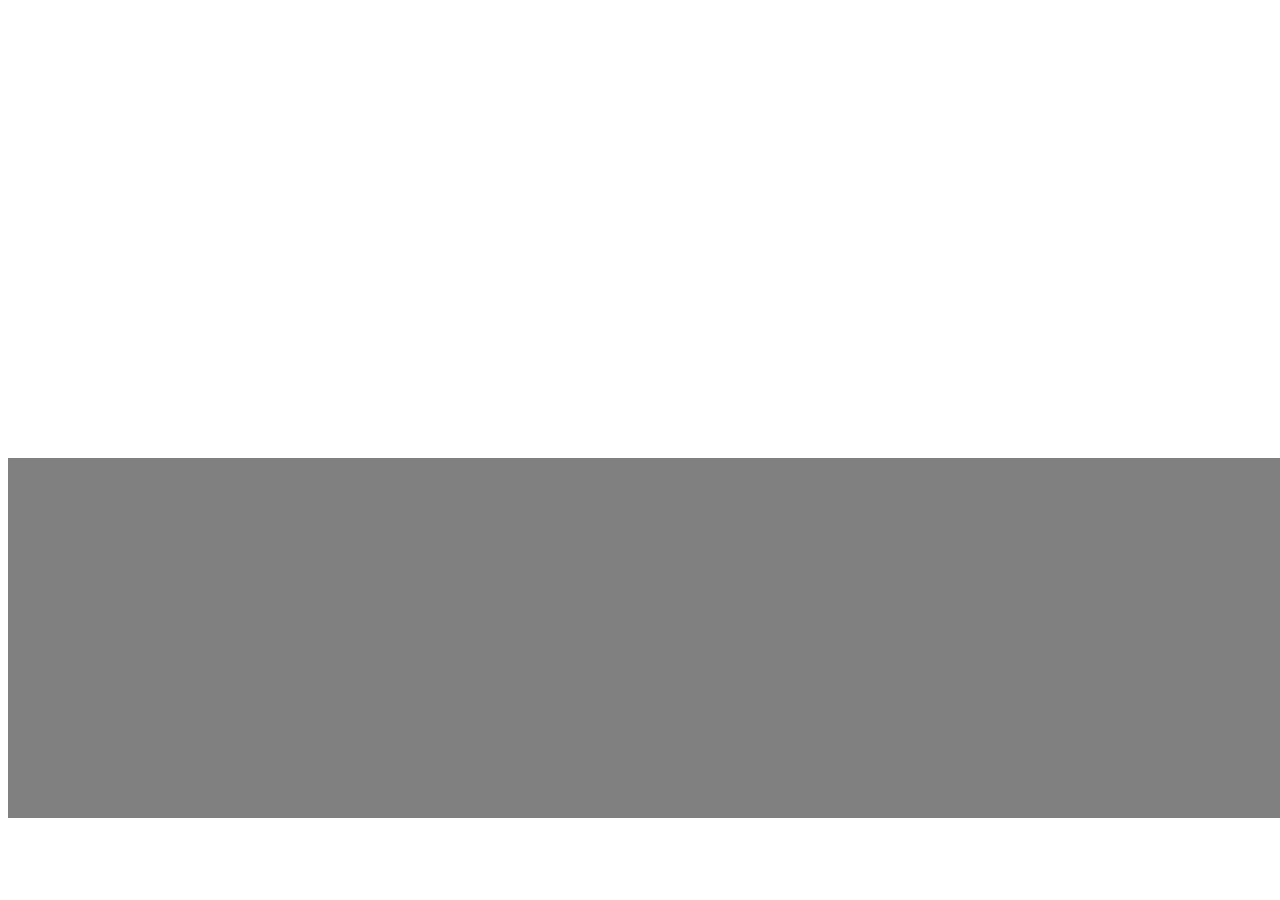
==== historia_undersida.html @ 4ca2bf75 "bilder, cover" ====
<!DOCTYPE html>
<html lang="en">
<head>
    <meta charset="UTF-8">
    <meta name="viewport" content="width=device-width, initial-scale=1.0, maximum-scale=1.0">
    <meta http-equiv="X-UA-Compatible" content="ie=edge">
    <title>Vår historia - Andrum</title>
    <link rel="stylesheet" href="css/style.css">
    <link href="https://fonts.googleapis.com/css?family=Barlow|Oswald:700|Parisienne|Questrial|Raleway:300|Sail&display=swap" rel="stylesheet">

   
</head>
<body>
    <div class="subpage_container">
    <header>
        <h1>Andrum</h1>
    </header>

    <div class="head_subpage">
        <h2></h2>
        <img src="" alt="">
    </div>

    <section class="sec_subpage">
        
    </section>

    <footer></footer>





    </div>
</body>
</html>
---- css/style.css ----
/*
prel färgtema
#E89D48
#FF7342
#E07980


Kanske även ngt blått som matchar möblerna: typ #46BDA7 */

@media screen and (max-width: 600px){
    #container{
        display: grid;
        grid-template-areas:
        'mn'
        's1'
        's2'
        's3'
        's4'
        'ft';
        grid-template-rows: 100vh  100vh  100vh  100vh 100vh 40vh ;
        grid-template-columns: 100vw;
    }

    .img{
        height: 50%;
    }
   

    
}

@media screen and (min-width: 601px){
    #container{
        display: grid;
        grid-template-areas:
        'mn mn'
        's1 s1'
        's2 s2'
        's3 s3'
        's4 s4'
        'ft ft';
        grid-template-rows: 100vh  50vh  50vh  50vh 50vh 40vh ;
        grid-template-columns: 100vw;
    }

    .sec_index{
        display: grid;
        grid-template-areas: 
        'left right';
        grid-template-columns: 50vw 50vw
    }

    .right{
        grid-area: right;
    }

    .left{
        grid-area: left;
    }

    .historia.img{
        background-image: url(../img/IMG_05721.jpg);
        background-repeat: no-repeat;
        background-size: cover;
        
        
    }



}


/*INDEX PAGE OCH GEMENSAMMA TAGGAR*/

.slideshow-container {
    height: 100%;
    width: auto;
    position: relative;
    margin: auto;
  }

header{
    position: fixed;
    width: 100vw;
    height: 70px;
    background: rgba(255, 255, 255, 0.26);
    top: 0;
    font-family: 'sail' ;
    text-align: center;
    display: flex; 
    align-content: flex-end;
    z-index: 0;

}

.menu_button{
    color: white
}

h1{
    color: white;
}

main{
    grid-area: mn;
    background-color: #E89D48;

}

.sec_index{
    /*padding: 30px;*/
    text-align: center;
    font-family: 'Raleway' ;
    
}
article{
    margin: 30px;
}

 .button_index{
    background-color: white;
    width: 150px;
    height: 40px;
    margin: 40px;
    display: inline-block;
    text-decoration: none;
    border: none;
    border-radius: 10px;
    font-family: 'raleway';
    color: black;
    font-size: 20px;
    text-decoration-color: black;
    
    
}

a {
    text-decoration: none;
    color: black;
}


.historia {
    grid-area: s1;
    background-color: rgb(253, 132, 87);
   
}



.mat{
    grid-area: s2;
    background: #E07980
}

.hitta{
    grid-area: s3;
    background: rgb(88, 190, 172);
}

.kontakt{
    grid-area: s4;
    background-color: green;
}

footer{
    grid-area: ft;
    background-color: gray
}



img{
    max-width: 100%;
}

.historia .img{
    background-image: url(../img/20200308_120151.jpg);
    background-repeat: no-repeat;
    background-size: cover;

}
.mat .img{
    background-image: url(../img/IMG_05721.jpg);
    background-repeat: no-repeat;
    background-size: cover;

}
.hitta .img{
    background-image: url(../img/IMG_05721.jpg);
    background-repeat: no-repeat;
    background-size: cover;

}




.google_map{
    
}


/*SUBPAGES*/

.subpage_container{
    display: grid;
    grid-template-areas:
    'pic'
    'sec'
    'ft';
    grid-template-rows: 50vh  auto  40vh ;
    grid-template-columns: 100vw;
}

.head_subpage{
    grid-area: pic;
}

.sec_subpage{    /* section på undersidorna  */
    grid-area: sec;
    background: green;
}



/*#slideshow{
    animation:fading 7s infinite;
    width: 100%
}
    

    @keyframes fading{0%{opacity:0}50%{opacity:1}100%{opacity:0}}
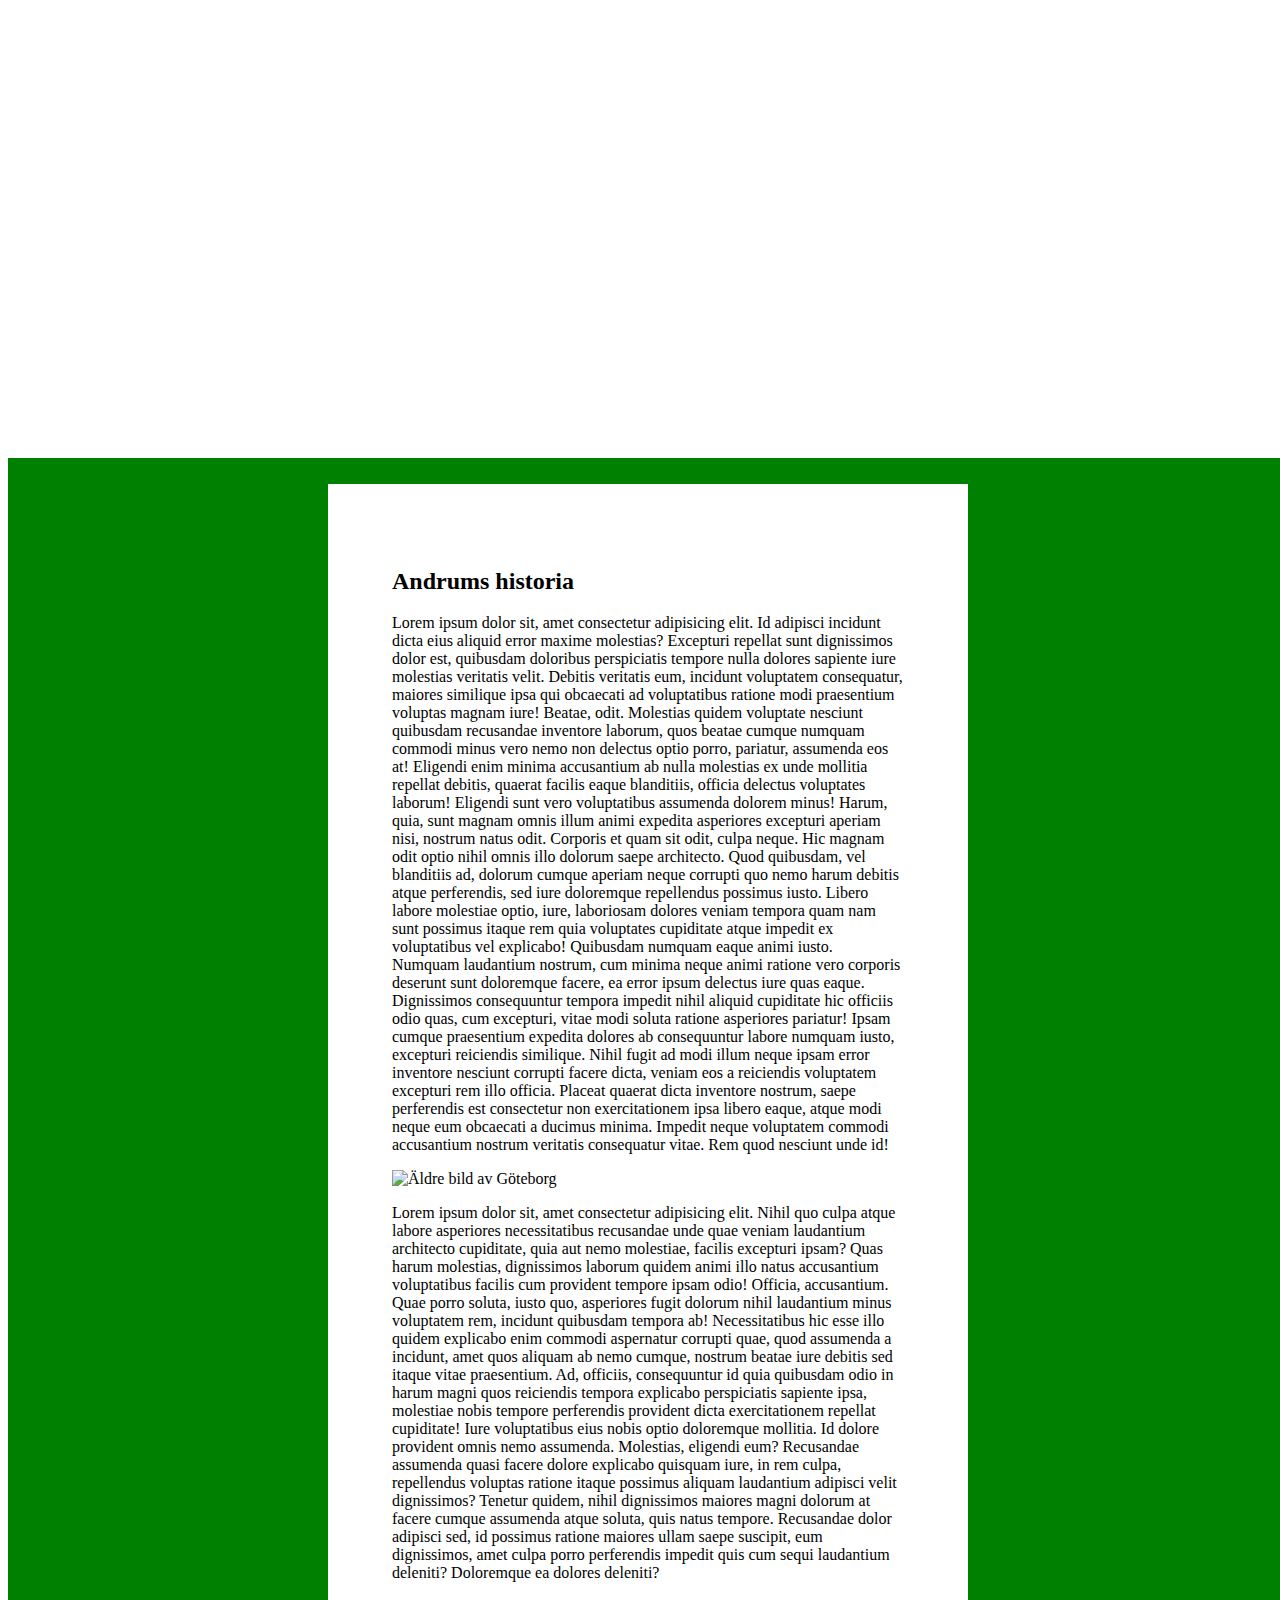
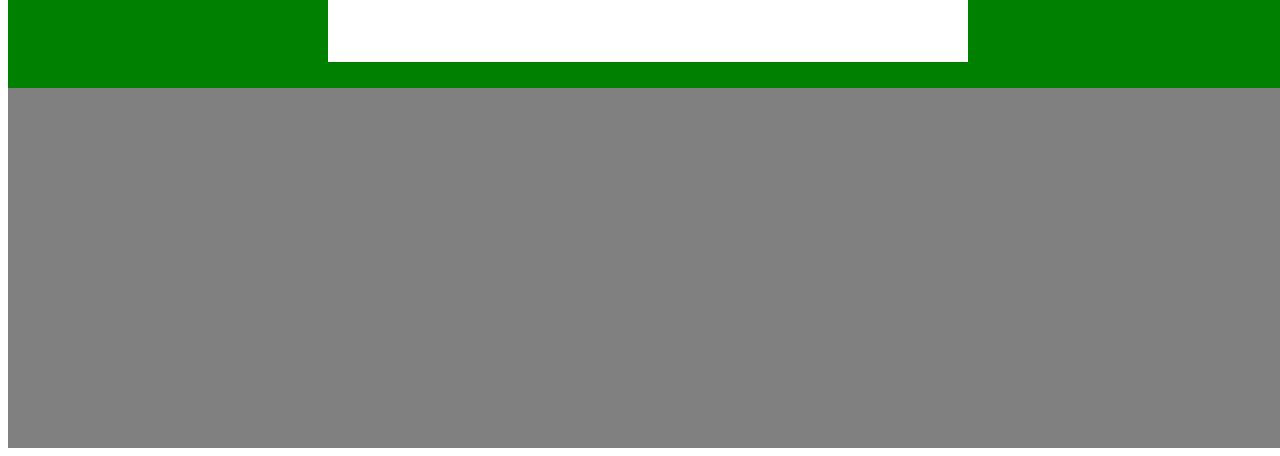
==== commit 675ac14c: "images and subpage" ====
--- a/historia_undersida.html
+++ b/historia_undersida.html
@@ -22,6 +22,13 @@
     </div>
 
     <section class="sec_subpage">
+        <article>
+            <h2>Andrums historia</h2>
+            <p>Lorem ipsum dolor sit, amet consectetur adipisicing elit. Id adipisci incidunt dicta eius aliquid error maxime molestias? Excepturi repellat sunt dignissimos dolor est, quibusdam doloribus perspiciatis tempore nulla dolores sapiente iure molestias veritatis velit. Debitis veritatis eum, incidunt voluptatem consequatur, maiores similique ipsa qui obcaecati ad voluptatibus ratione modi praesentium voluptas magnam iure! Beatae, odit. Molestias quidem voluptate nesciunt quibusdam recusandae inventore laborum, quos beatae cumque numquam commodi minus vero nemo non delectus optio porro, pariatur, assumenda eos at! Eligendi enim minima accusantium ab nulla molestias ex unde mollitia repellat debitis, quaerat facilis eaque blanditiis, officia delectus voluptates laborum! Eligendi sunt vero voluptatibus assumenda dolorem minus! Harum, quia, sunt magnam omnis illum animi expedita asperiores excepturi aperiam nisi, nostrum natus odit. Corporis et quam sit odit, culpa neque. Hic magnam odit optio nihil omnis illo dolorum saepe architecto. Quod quibusdam, vel blanditiis ad, dolorum cumque aperiam neque corrupti quo nemo harum debitis atque perferendis, sed iure doloremque repellendus possimus iusto. Libero labore molestiae optio, iure, laboriosam dolores veniam tempora quam nam sunt possimus itaque rem quia voluptates cupiditate atque impedit ex voluptatibus vel explicabo! Quibusdam numquam eaque animi iusto. Numquam laudantium nostrum, cum minima neque animi ratione vero corporis deserunt sunt doloremque facere, ea error ipsum delectus iure quas eaque. Dignissimos consequuntur tempora impedit nihil aliquid cupiditate hic officiis odio quas, cum excepturi, vitae modi soluta ratione asperiores pariatur! Ipsam cumque praesentium expedita dolores ab consequuntur labore numquam iusto, excepturi reiciendis similique. Nihil fugit ad modi illum neque ipsam error inventore nesciunt corrupti facere dicta, veniam eos a reiciendis voluptatem excepturi rem illo officia. Placeat quaerat dicta inventore nostrum, saepe perferendis est consectetur non exercitationem ipsa libero eaque, atque modi neque eum obcaecati a ducimus minima. Impedit neque voluptatem commodi accusantium nostrum veritatis consequatur vitae. Rem quod nesciunt unde id!</p>
+            <img src="" alt="Äldre bild av Göteborg">
+            <p>Lorem ipsum dolor sit, amet consectetur adipisicing elit. Nihil quo culpa atque labore asperiores necessitatibus recusandae unde quae veniam laudantium architecto cupiditate, quia aut nemo molestiae, facilis excepturi ipsam? Quas harum molestias, dignissimos laborum quidem animi illo natus accusantium voluptatibus facilis cum provident tempore ipsam odio! Officia, accusantium. Quae porro soluta, iusto quo, asperiores fugit dolorum nihil laudantium minus voluptatem rem, incidunt quibusdam tempora ab! Necessitatibus hic esse illo quidem explicabo enim commodi aspernatur corrupti quae, quod assumenda a incidunt, amet quos aliquam ab nemo cumque, nostrum beatae iure debitis sed itaque vitae praesentium. Ad, officiis, consequuntur id quia quibusdam odio in harum magni quos reiciendis tempora explicabo perspiciatis sapiente ipsa, molestiae nobis tempore perferendis provident dicta exercitationem repellat cupiditate! Iure voluptatibus eius nobis optio doloremque mollitia. Id dolore provident omnis nemo assumenda. Molestias, eligendi eum? Recusandae assumenda quasi facere dolore explicabo quisquam iure, in rem culpa, repellendus voluptas ratione itaque possimus aliquam laudantium adipisci velit dignissimos? Tenetur quidem, nihil dignissimos maiores magni dolorum at facere cumque assumenda atque soluta, quis natus tempore. Recusandae dolor adipisci sed, id possimus ratione maiores ullam saepe suscipit, eum dignissimos, amet culpa porro perferendis impedit quis cum sequi laudantium deleniti? Doloremque ea dolores deleniti?</p>
+
+        </article>
         
     </section>
 
--- a/css/style.css
+++ b/css/style.css
@@ -66,6 +66,12 @@
         
     }
 
+    .sec_subpage article{
+        margin: 2vw 25vw 2vw 25vw ;
+        background: white;
+        padding: 5vw
+        
+    }
 
 
 }
@@ -105,6 +111,7 @@
 main{
     grid-area: mn;
     background-color: #E89D48;
+    z-index: -1;
 
 }
 
@@ -182,13 +189,13 @@
 
 }
 .mat .img{
-    background-image: url(../img/IMG_05721.jpg);
+    background-image: url(../img/varmat.jpg);
     background-repeat: no-repeat;
     background-size: cover;
 
 }
 .hitta .img{
-    background-image: url(../img/IMG_05721.jpg);
+    background-image: url(../img/andrummap.png);
     background-repeat: no-repeat;
     background-size: cover;
 
@@ -224,7 +231,6 @@
 }
 
 
-
 /*#slideshow{
     animation:fading 7s infinite;
     width: 100%
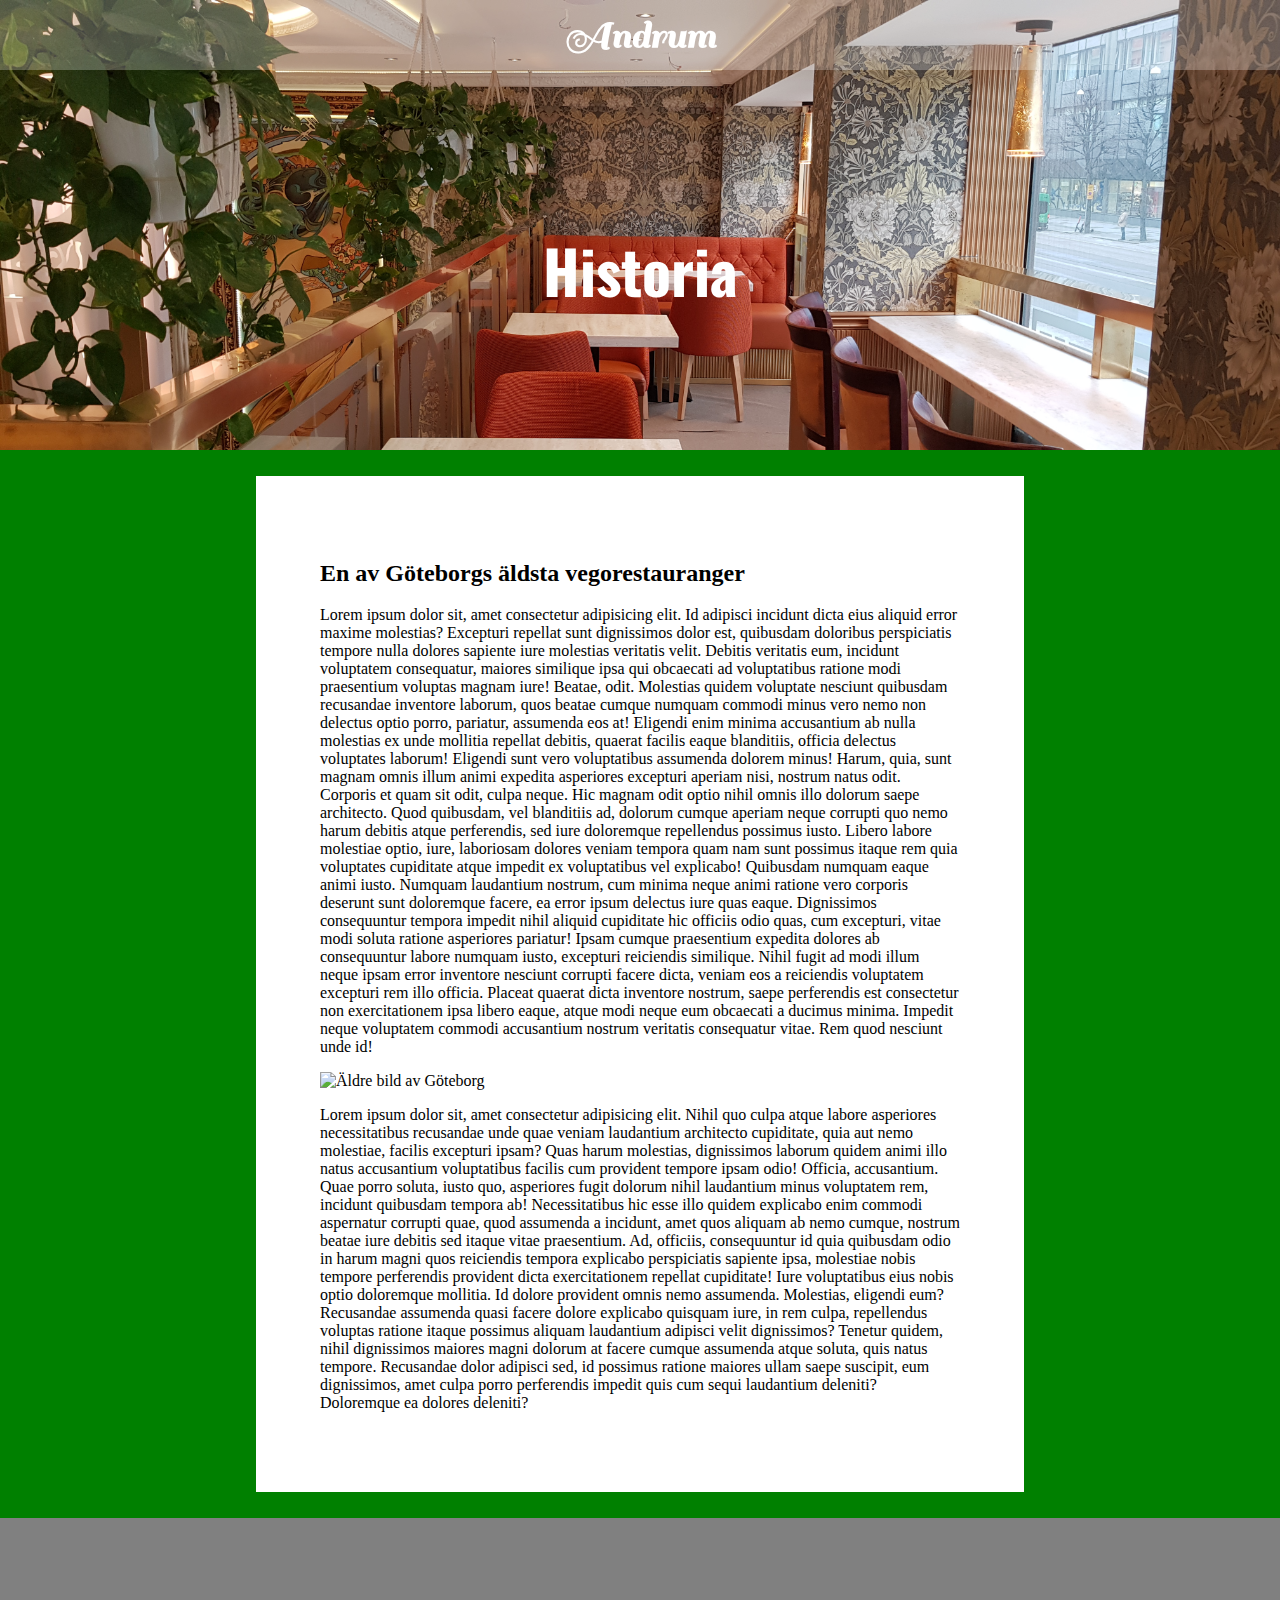
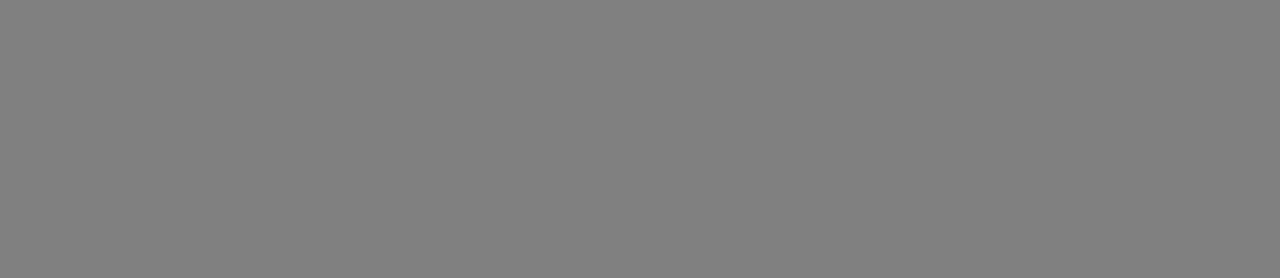
==== commit f6de4523: "meny-knapp" ====
--- a/historia_undersida.html
+++ b/historia_undersida.html
@@ -13,17 +13,18 @@
 <body>
     <div class="subpage_container">
     <header>
-        <h1>Andrum</h1>
+        <a href="./index.html"><h1>Andrum</h1></a>
     </header>
 
-    <div class="head_subpage">
-        <h2></h2>
-        <img src="" alt="">
+    <div class="historia head_subpage">
+        
+        <h2>Historia</h2>
+        
     </div>
 
     <section class="sec_subpage">
         <article>
-            <h2>Andrums historia</h2>
+            <h2>En av Göteborgs äldsta vegorestauranger</h2>
             <p>Lorem ipsum dolor sit, amet consectetur adipisicing elit. Id adipisci incidunt dicta eius aliquid error maxime molestias? Excepturi repellat sunt dignissimos dolor est, quibusdam doloribus perspiciatis tempore nulla dolores sapiente iure molestias veritatis velit. Debitis veritatis eum, incidunt voluptatem consequatur, maiores similique ipsa qui obcaecati ad voluptatibus ratione modi praesentium voluptas magnam iure! Beatae, odit. Molestias quidem voluptate nesciunt quibusdam recusandae inventore laborum, quos beatae cumque numquam commodi minus vero nemo non delectus optio porro, pariatur, assumenda eos at! Eligendi enim minima accusantium ab nulla molestias ex unde mollitia repellat debitis, quaerat facilis eaque blanditiis, officia delectus voluptates laborum! Eligendi sunt vero voluptatibus assumenda dolorem minus! Harum, quia, sunt magnam omnis illum animi expedita asperiores excepturi aperiam nisi, nostrum natus odit. Corporis et quam sit odit, culpa neque. Hic magnam odit optio nihil omnis illo dolorum saepe architecto. Quod quibusdam, vel blanditiis ad, dolorum cumque aperiam neque corrupti quo nemo harum debitis atque perferendis, sed iure doloremque repellendus possimus iusto. Libero labore molestiae optio, iure, laboriosam dolores veniam tempora quam nam sunt possimus itaque rem quia voluptates cupiditate atque impedit ex voluptatibus vel explicabo! Quibusdam numquam eaque animi iusto. Numquam laudantium nostrum, cum minima neque animi ratione vero corporis deserunt sunt doloremque facere, ea error ipsum delectus iure quas eaque. Dignissimos consequuntur tempora impedit nihil aliquid cupiditate hic officiis odio quas, cum excepturi, vitae modi soluta ratione asperiores pariatur! Ipsam cumque praesentium expedita dolores ab consequuntur labore numquam iusto, excepturi reiciendis similique. Nihil fugit ad modi illum neque ipsam error inventore nesciunt corrupti facere dicta, veniam eos a reiciendis voluptatem excepturi rem illo officia. Placeat quaerat dicta inventore nostrum, saepe perferendis est consectetur non exercitationem ipsa libero eaque, atque modi neque eum obcaecati a ducimus minima. Impedit neque voluptatem commodi accusantium nostrum veritatis consequatur vitae. Rem quod nesciunt unde id!</p>
             <img src="" alt="Äldre bild av Göteborg">
             <p>Lorem ipsum dolor sit, amet consectetur adipisicing elit. Nihil quo culpa atque labore asperiores necessitatibus recusandae unde quae veniam laudantium architecto cupiditate, quia aut nemo molestiae, facilis excepturi ipsam? Quas harum molestias, dignissimos laborum quidem animi illo natus accusantium voluptatibus facilis cum provident tempore ipsam odio! Officia, accusantium. Quae porro soluta, iusto quo, asperiores fugit dolorum nihil laudantium minus voluptatem rem, incidunt quibusdam tempora ab! Necessitatibus hic esse illo quidem explicabo enim commodi aspernatur corrupti quae, quod assumenda a incidunt, amet quos aliquam ab nemo cumque, nostrum beatae iure debitis sed itaque vitae praesentium. Ad, officiis, consequuntur id quia quibusdam odio in harum magni quos reiciendis tempora explicabo perspiciatis sapiente ipsa, molestiae nobis tempore perferendis provident dicta exercitationem repellat cupiditate! Iure voluptatibus eius nobis optio doloremque mollitia. Id dolore provident omnis nemo assumenda. Molestias, eligendi eum? Recusandae assumenda quasi facere dolore explicabo quisquam iure, in rem culpa, repellendus voluptas ratione itaque possimus aliquam laudantium adipisci velit dignissimos? Tenetur quidem, nihil dignissimos maiores magni dolorum at facere cumque assumenda atque soluta, quis natus tempore. Recusandae dolor adipisci sed, id possimus ratione maiores ullam saepe suscipit, eum dignissimos, amet culpa porro perferendis impedit quis cum sequi laudantium deleniti? Doloremque ea dolores deleniti?</p>
--- a/css/style.css
+++ b/css/style.css
@@ -6,6 +6,9 @@
 
 
 Kanske även ngt blått som matchar möblerna: typ #46BDA7 */
+body{
+    margin: 0;
+}
 
 @media screen and (max-width: 600px){
     #container{
@@ -25,7 +28,7 @@
         height: 50%;
     }
    
-
+    
     
 }
 
@@ -67,7 +70,7 @@
     }
 
     .sec_subpage article{
-        margin: 2vw 25vw 2vw 25vw ;
+        margin: 2vw 20vw 2vw 20vw ;
         background: white;
         padding: 5vw
         
@@ -83,8 +86,15 @@
     height: 100%;
     width: auto;
     position: relative;
+    top: 0;
     margin: auto;
+    overflow: hidden;
   }
+
+.myslides{
+    position: relative;
+    top: 0
+}
 
 header{
     position: fixed;
@@ -93,16 +103,76 @@
     background: rgba(255, 255, 255, 0.26);
     top: 0;
     font-family: 'sail' ;
+    font-size: 20px;
     text-align: center;
-    display: flex; 
-    align-content: flex-end;
     z-index: 0;
 
 }
 
-.menu_button{
-    color: white
-}
+header h1{
+    position: relative;
+    top: -20%
+}
+
+
+
+.menu-button{
+    cursor: pointer;
+    display: inline;
+}
+
+.menu-button i.material-icons{
+    font-size: 2.5rem;
+    color: white;
+}
+
+.menu{
+    height: 100vh;
+    width: 30vw;
+    background: #E07980;
+    position: fixed;
+    top: 0;
+    left: -90vw;
+    transition: left 0.3s;
+    box-shadow: 10px 0px 21px -10px rgba(0,0,0,0.75);
+    z-index: 10;
+    align-content: center;
+    text-align: center;
+}
+
+.menu ul{
+    list-style-type: none;
+    margin:0;
+    align-items: center
+}
+
+.menu li{
+    margin:0
+}
+.menu a{
+    text-decoration: none;
+    font-size: 20px
+}
+
+.show{
+    left: 0;
+}
+
+.fade-layer{
+    position: fixed;
+    top: 0;
+    left: 0;
+    right: 0;
+    bottom: 0;
+    background-color: rgba(0,0,0,0.5);
+    display: none;
+    z-index: 5;
+}
+
+.fade-layer.visible{
+    display: block;
+}
+
 
 h1{
     color: white;
@@ -230,6 +300,25 @@
     background: green;
 }
 
+.historia.head_subpage{
+    background-image: url("../img/20200308_120151.jpg");
+    background-size: cover  ;
+    background-repeat: no-repeat;
+
+    font-family: 'oswald';
+    
+    color: white;
+    
+}
+
+.head_subpage h2{
+    margin: auto;
+    text-align: center;
+    position: relative;
+    top: 50%;
+    font-size: 60px
+
+}
 
 /*#slideshow{
     animation:fading 7s infinite;
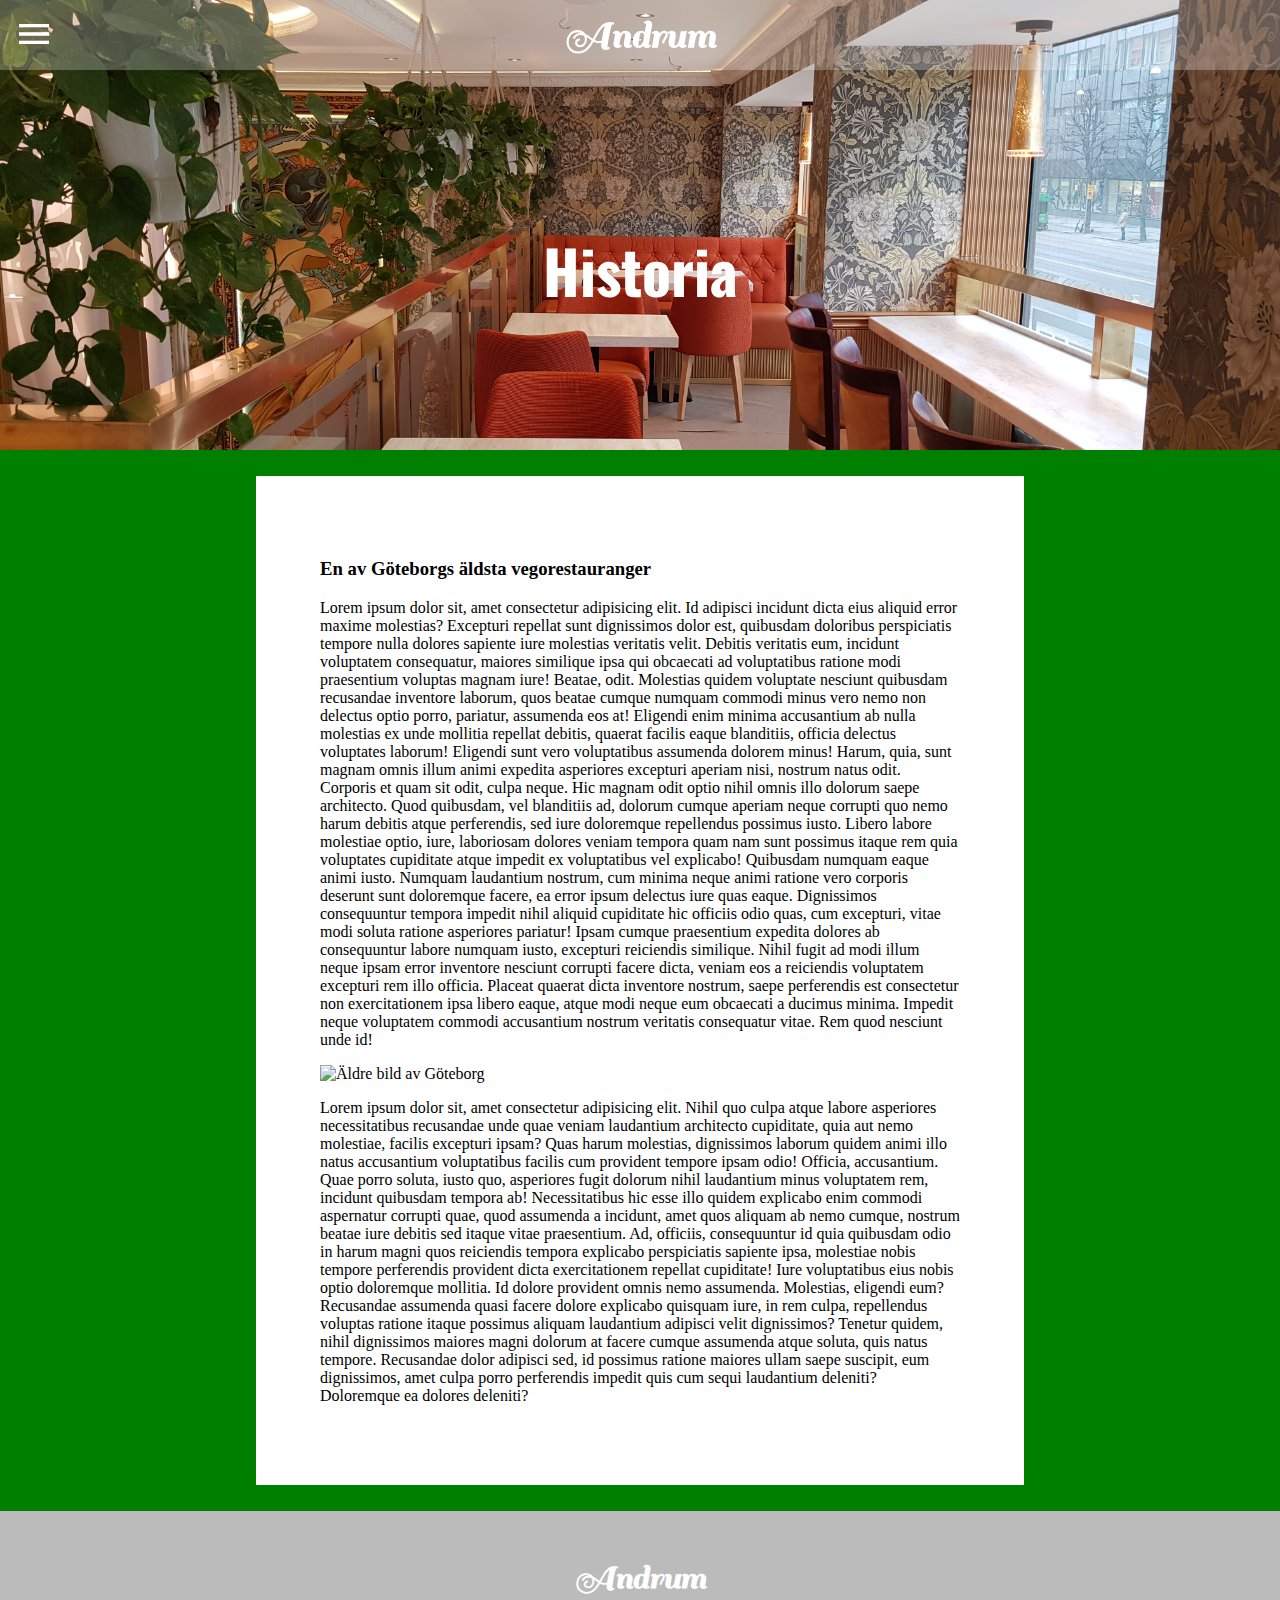
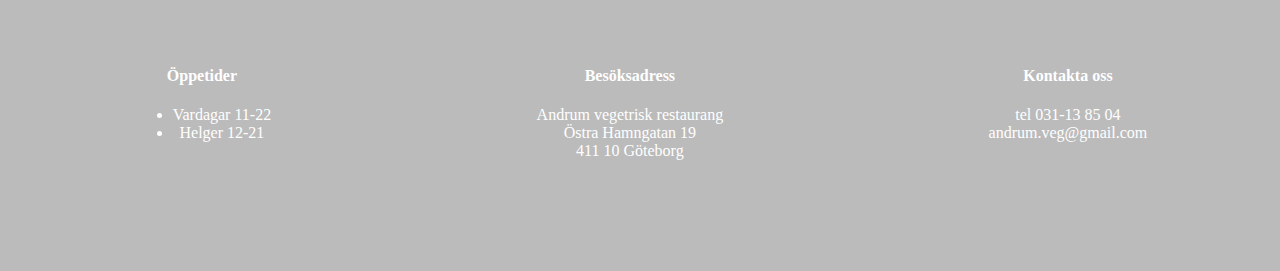
==== commit e6b6292b: "Undersida och google-map" ====
--- a/historia_undersida.html
+++ b/historia_undersida.html
@@ -7,14 +7,32 @@
     <title>Vår historia - Andrum</title>
     <link rel="stylesheet" href="css/style.css">
     <link href="https://fonts.googleapis.com/css?family=Barlow|Oswald:700|Parisienne|Questrial|Raleway:300|Sail&display=swap" rel="stylesheet">
-
+    <link href="https://fonts.googleapis.com/icon?family=Material+Icons" rel="stylesheet">
    
 </head>
 <body>
     <div class="subpage_container">
     <header>
+        <div class="menu-button" onclick="showMenu()">
+            <i class="material-icons">menu</i>
+        </div>
         <a href="./index.html"><h1>Andrum</h1></a>
+
     </header>
+
+    <div class="menu">
+
+        <ul>
+            <li><a href="./historia_undersida.html">OM OSS</a></li> 
+            <li><a href="./mat_undersida.html">VÅR MAT</a></li>
+            <li><a href="./hitta_undersida.html">HITTA HIT</a></li>
+            <li><a href="./kontakt_undersida.html">KONTAKTA OSS</a></li>
+        
+        </ul>
+        
+    </div>
+
+    <div class="fade-layer"  onclick="showMenu()"></div>
 
     <div class="historia head_subpage">
         
@@ -24,7 +42,7 @@
 
     <section class="sec_subpage">
         <article>
-            <h2>En av Göteborgs äldsta vegorestauranger</h2>
+            <h3>En av Göteborgs äldsta vegorestauranger</h3>
             <p>Lorem ipsum dolor sit, amet consectetur adipisicing elit. Id adipisci incidunt dicta eius aliquid error maxime molestias? Excepturi repellat sunt dignissimos dolor est, quibusdam doloribus perspiciatis tempore nulla dolores sapiente iure molestias veritatis velit. Debitis veritatis eum, incidunt voluptatem consequatur, maiores similique ipsa qui obcaecati ad voluptatibus ratione modi praesentium voluptas magnam iure! Beatae, odit. Molestias quidem voluptate nesciunt quibusdam recusandae inventore laborum, quos beatae cumque numquam commodi minus vero nemo non delectus optio porro, pariatur, assumenda eos at! Eligendi enim minima accusantium ab nulla molestias ex unde mollitia repellat debitis, quaerat facilis eaque blanditiis, officia delectus voluptates laborum! Eligendi sunt vero voluptatibus assumenda dolorem minus! Harum, quia, sunt magnam omnis illum animi expedita asperiores excepturi aperiam nisi, nostrum natus odit. Corporis et quam sit odit, culpa neque. Hic magnam odit optio nihil omnis illo dolorum saepe architecto. Quod quibusdam, vel blanditiis ad, dolorum cumque aperiam neque corrupti quo nemo harum debitis atque perferendis, sed iure doloremque repellendus possimus iusto. Libero labore molestiae optio, iure, laboriosam dolores veniam tempora quam nam sunt possimus itaque rem quia voluptates cupiditate atque impedit ex voluptatibus vel explicabo! Quibusdam numquam eaque animi iusto. Numquam laudantium nostrum, cum minima neque animi ratione vero corporis deserunt sunt doloremque facere, ea error ipsum delectus iure quas eaque. Dignissimos consequuntur tempora impedit nihil aliquid cupiditate hic officiis odio quas, cum excepturi, vitae modi soluta ratione asperiores pariatur! Ipsam cumque praesentium expedita dolores ab consequuntur labore numquam iusto, excepturi reiciendis similique. Nihil fugit ad modi illum neque ipsam error inventore nesciunt corrupti facere dicta, veniam eos a reiciendis voluptatem excepturi rem illo officia. Placeat quaerat dicta inventore nostrum, saepe perferendis est consectetur non exercitationem ipsa libero eaque, atque modi neque eum obcaecati a ducimus minima. Impedit neque voluptatem commodi accusantium nostrum veritatis consequatur vitae. Rem quod nesciunt unde id!</p>
             <img src="" alt="Äldre bild av Göteborg">
             <p>Lorem ipsum dolor sit, amet consectetur adipisicing elit. Nihil quo culpa atque labore asperiores necessitatibus recusandae unde quae veniam laudantium architecto cupiditate, quia aut nemo molestiae, facilis excepturi ipsam? Quas harum molestias, dignissimos laborum quidem animi illo natus accusantium voluptatibus facilis cum provident tempore ipsam odio! Officia, accusantium. Quae porro soluta, iusto quo, asperiores fugit dolorum nihil laudantium minus voluptatem rem, incidunt quibusdam tempora ab! Necessitatibus hic esse illo quidem explicabo enim commodi aspernatur corrupti quae, quod assumenda a incidunt, amet quos aliquam ab nemo cumque, nostrum beatae iure debitis sed itaque vitae praesentium. Ad, officiis, consequuntur id quia quibusdam odio in harum magni quos reiciendis tempora explicabo perspiciatis sapiente ipsa, molestiae nobis tempore perferendis provident dicta exercitationem repellat cupiditate! Iure voluptatibus eius nobis optio doloremque mollitia. Id dolore provident omnis nemo assumenda. Molestias, eligendi eum? Recusandae assumenda quasi facere dolore explicabo quisquam iure, in rem culpa, repellendus voluptas ratione itaque possimus aliquam laudantium adipisci velit dignissimos? Tenetur quidem, nihil dignissimos maiores magni dolorum at facere cumque assumenda atque soluta, quis natus tempore. Recusandae dolor adipisci sed, id possimus ratione maiores ullam saepe suscipit, eum dignissimos, amet culpa porro perferendis impedit quis cum sequi laudantium deleniti? Doloremque ea dolores deleniti?</p>
@@ -33,12 +51,34 @@
         
     </section>
 
-    <footer></footer>
+    <footer>
+        <h2>Andrum</h2>
+
+        <article class="a1_ft">
+            <h4>Öppetider</h4>
+            <ul>
+                <li>Vardagar 11-22</li>
+                <li>Helger   12-21</li>
+
+            </ul>
+        </article>
+
+        <article class="a2_ft">
+            <h4>Besöksadress</h4>
+            <p>Andrum vegetrisk restaurang <br> Östra Hamngatan 19 <br> 411 10 Göteborg</p>
+        </article>
+
+        <article class="a3_ft">
+            <h4>Kontakta oss</h4>
+            <p>tel 031-13 85 04 <br>andrum.veg@gmail.com</p>
+        </article>
+    </footer>
 
 
 
 
 
     </div>
+    <script src="./js/script.js"></script>
 </body>
 </html>--- a/css/style.css
+++ b/css/style.css
@@ -7,7 +7,7 @@
 
 Kanske även ngt blått som matchar möblerna: typ #46BDA7 */
 body{
-    margin: 0;
+    margin: 0px;
 }
 
 @media screen and (max-width: 600px){
@@ -75,6 +75,7 @@
         padding: 5vw
         
     }
+   
 
 
 }
@@ -104,21 +105,25 @@
     top: 0;
     font-family: 'sail' ;
     font-size: 20px;
-    text-align: center;
     z-index: 0;
-
-}
-
-header h1{
-    position: relative;
-    top: -20%
+    display: flex;
+    
+}
+
+header a{
+    position: relative;
+    margin: auto;
+    left: -20px;
+    top: -20%;
 }
 
 
 
 .menu-button{
     cursor: pointer;
-    display: inline;
+    position: relative;
+    top: 14px;
+    left: 14px;
 }
 
 .menu-button i.material-icons{
@@ -141,9 +146,14 @@
 }
 
 .menu ul{
+    padding: 0;
     list-style-type: none;
-    margin:0;
-    align-items: center
+    margin: 0;
+    align-items: center;
+    top: 5vh;
+    position: relative;
+    line-height: 4;
+    color: white;
 }
 
 .menu li{
@@ -151,7 +161,10 @@
 }
 .menu a{
     text-decoration: none;
-    font-size: 20px
+    font-size: 25px;
+    font-family: 'railway';
+    color: white;
+    font-weight: bold;
 }
 
 .show{
@@ -241,10 +254,7 @@
     background-color: green;
 }
 
-footer{
-    grid-area: ft;
-    background-color: gray
-}
+
 
 
 
@@ -272,12 +282,42 @@
 }
 
 
-
-
-.google_map{
-    
-}
-
+footer{
+    grid-area: ft;
+    background-color: rgb(187, 187, 187);
+    display: grid;
+    grid-template-areas: 
+    'h2 h2 h2'
+    'a1 a2 a3';
+    color: white
+}
+
+footer h2{
+    grid-area: h2;
+    margin: auto;
+    text-align: center;
+    font-family: 'sail';
+    font-size: 35px;
+    
+}
+
+.a1_ft{
+    grid-area: a1;
+    margin: 0 auto;
+    text-align: center;
+}
+
+.a2_ft{
+    grid-area: a2;
+    margin: 0 auto;
+    text-align: center;
+}
+
+.a3_ft{
+    grid-area: a3;
+    margin: 0 auto;
+    text-align: center;
+}
 
 /*SUBPAGES*/
 
@@ -293,6 +333,11 @@
 
 .head_subpage{
     grid-area: pic;
+    background-size: cover  ;
+    background-repeat: no-repeat;
+    font-family: 'oswald';
+    color: white;
+    
 }
 
 .sec_subpage{    /* section på undersidorna  */
@@ -302,13 +347,15 @@
 
 .historia.head_subpage{
     background-image: url("../img/20200308_120151.jpg");
-    background-size: cover  ;
-    background-repeat: no-repeat;
-
-    font-family: 'oswald';
-    
-    color: white;
-    
+
+}
+.mat.head_subpage{
+    background-image: url("../img/20200308_120020.jpg");
+
+}
+.historia.head_subpage{
+    background-image: url("../img/20200308_120151.jpg");
+
 }
 
 .head_subpage h2{
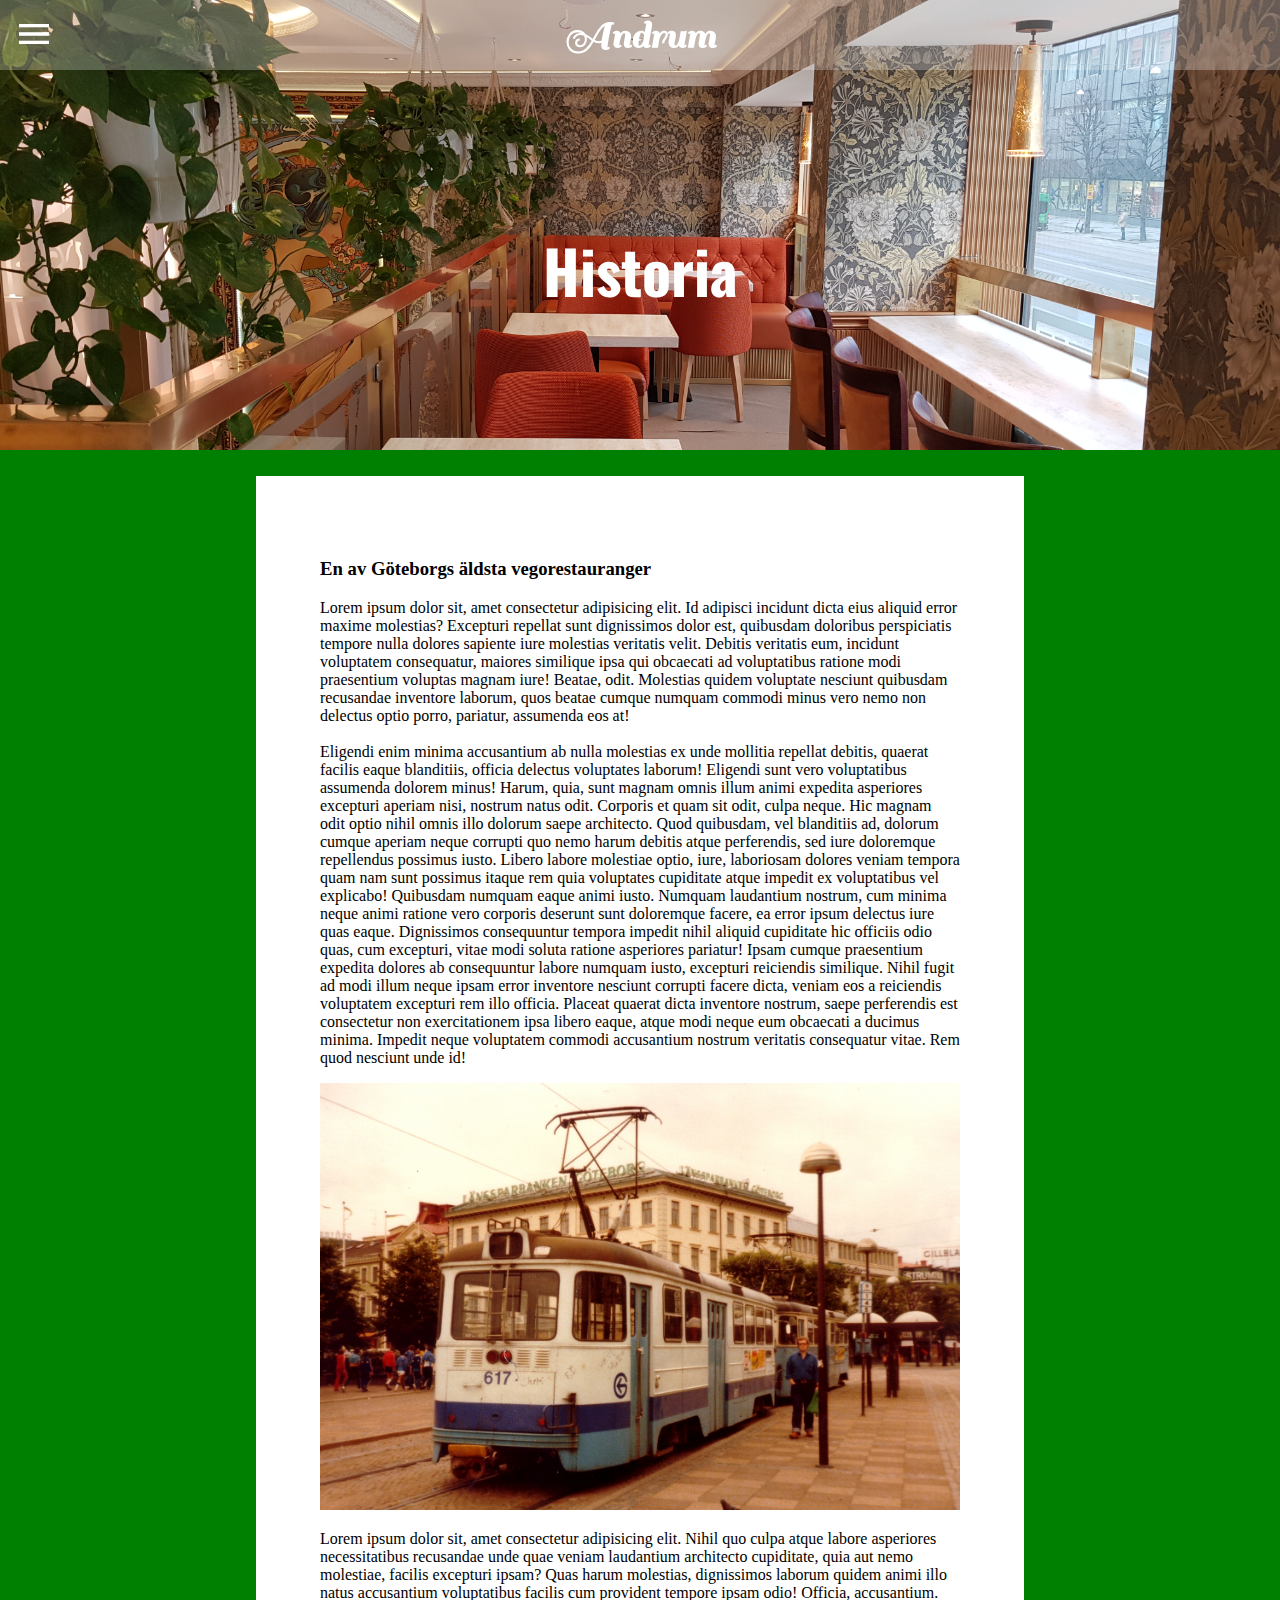
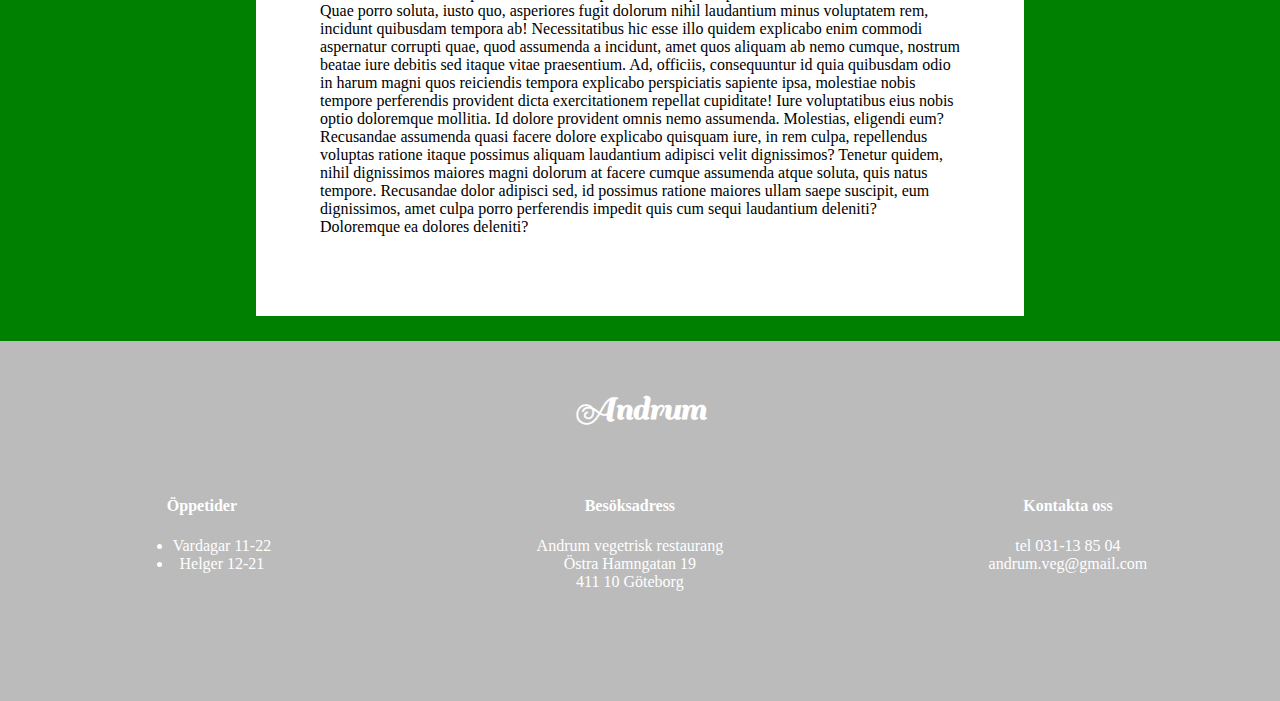
==== commit 98c9c15e: "undersidor, slideshow" ====
--- a/historia_undersida.html
+++ b/historia_undersida.html
@@ -43,8 +43,9 @@
     <section class="sec_subpage">
         <article>
             <h3>En av Göteborgs äldsta vegorestauranger</h3>
-            <p>Lorem ipsum dolor sit, amet consectetur adipisicing elit. Id adipisci incidunt dicta eius aliquid error maxime molestias? Excepturi repellat sunt dignissimos dolor est, quibusdam doloribus perspiciatis tempore nulla dolores sapiente iure molestias veritatis velit. Debitis veritatis eum, incidunt voluptatem consequatur, maiores similique ipsa qui obcaecati ad voluptatibus ratione modi praesentium voluptas magnam iure! Beatae, odit. Molestias quidem voluptate nesciunt quibusdam recusandae inventore laborum, quos beatae cumque numquam commodi minus vero nemo non delectus optio porro, pariatur, assumenda eos at! Eligendi enim minima accusantium ab nulla molestias ex unde mollitia repellat debitis, quaerat facilis eaque blanditiis, officia delectus voluptates laborum! Eligendi sunt vero voluptatibus assumenda dolorem minus! Harum, quia, sunt magnam omnis illum animi expedita asperiores excepturi aperiam nisi, nostrum natus odit. Corporis et quam sit odit, culpa neque. Hic magnam odit optio nihil omnis illo dolorum saepe architecto. Quod quibusdam, vel blanditiis ad, dolorum cumque aperiam neque corrupti quo nemo harum debitis atque perferendis, sed iure doloremque repellendus possimus iusto. Libero labore molestiae optio, iure, laboriosam dolores veniam tempora quam nam sunt possimus itaque rem quia voluptates cupiditate atque impedit ex voluptatibus vel explicabo! Quibusdam numquam eaque animi iusto. Numquam laudantium nostrum, cum minima neque animi ratione vero corporis deserunt sunt doloremque facere, ea error ipsum delectus iure quas eaque. Dignissimos consequuntur tempora impedit nihil aliquid cupiditate hic officiis odio quas, cum excepturi, vitae modi soluta ratione asperiores pariatur! Ipsam cumque praesentium expedita dolores ab consequuntur labore numquam iusto, excepturi reiciendis similique. Nihil fugit ad modi illum neque ipsam error inventore nesciunt corrupti facere dicta, veniam eos a reiciendis voluptatem excepturi rem illo officia. Placeat quaerat dicta inventore nostrum, saepe perferendis est consectetur non exercitationem ipsa libero eaque, atque modi neque eum obcaecati a ducimus minima. Impedit neque voluptatem commodi accusantium nostrum veritatis consequatur vitae. Rem quod nesciunt unde id!</p>
-            <img src="" alt="Äldre bild av Göteborg">
+            <p>Lorem ipsum dolor sit, amet consectetur adipisicing elit. Id adipisci incidunt dicta eius aliquid error maxime molestias? Excepturi repellat sunt dignissimos dolor est, quibusdam doloribus perspiciatis tempore nulla dolores sapiente iure molestias veritatis velit. Debitis veritatis eum, incidunt voluptatem consequatur, maiores similique ipsa qui obcaecati ad voluptatibus ratione modi praesentium voluptas magnam iure! Beatae, odit. Molestias quidem voluptate nesciunt quibusdam recusandae inventore laborum, quos beatae cumque numquam commodi minus vero nemo non delectus optio porro, pariatur, assumenda eos at!
+                <br><br> Eligendi enim minima accusantium ab nulla molestias ex unde mollitia repellat debitis, quaerat facilis eaque blanditiis, officia delectus voluptates laborum! Eligendi sunt vero voluptatibus assumenda dolorem minus! Harum, quia, sunt magnam omnis illum animi expedita asperiores excepturi aperiam nisi, nostrum natus odit. Corporis et quam sit odit, culpa neque. Hic magnam odit optio nihil omnis illo dolorum saepe architecto. Quod quibusdam, vel blanditiis ad, dolorum cumque aperiam neque corrupti quo nemo harum debitis atque perferendis, sed iure doloremque repellendus possimus iusto. Libero labore molestiae optio, iure, laboriosam dolores veniam tempora quam nam sunt possimus itaque rem quia voluptates cupiditate atque impedit ex voluptatibus vel explicabo! Quibusdam numquam eaque animi iusto. Numquam laudantium nostrum, cum minima neque animi ratione vero corporis deserunt sunt doloremque facere, ea error ipsum delectus iure quas eaque. Dignissimos consequuntur tempora impedit nihil aliquid cupiditate hic officiis odio quas, cum excepturi, vitae modi soluta ratione asperiores pariatur! Ipsam cumque praesentium expedita dolores ab consequuntur labore numquam iusto, excepturi reiciendis similique. Nihil fugit ad modi illum neque ipsam error inventore nesciunt corrupti facere dicta, veniam eos a reiciendis voluptatem excepturi rem illo officia. Placeat quaerat dicta inventore nostrum, saepe perferendis est consectetur non exercitationem ipsa libero eaque, atque modi neque eum obcaecati a ducimus minima. Impedit neque voluptatem commodi accusantium nostrum veritatis consequatur vitae. Rem quod nesciunt unde id!</p>
+            <img src="./img/goeteborg-1980.jpg" alt="Äldre bild av Göteborg">
             <p>Lorem ipsum dolor sit, amet consectetur adipisicing elit. Nihil quo culpa atque labore asperiores necessitatibus recusandae unde quae veniam laudantium architecto cupiditate, quia aut nemo molestiae, facilis excepturi ipsam? Quas harum molestias, dignissimos laborum quidem animi illo natus accusantium voluptatibus facilis cum provident tempore ipsam odio! Officia, accusantium. Quae porro soluta, iusto quo, asperiores fugit dolorum nihil laudantium minus voluptatem rem, incidunt quibusdam tempora ab! Necessitatibus hic esse illo quidem explicabo enim commodi aspernatur corrupti quae, quod assumenda a incidunt, amet quos aliquam ab nemo cumque, nostrum beatae iure debitis sed itaque vitae praesentium. Ad, officiis, consequuntur id quia quibusdam odio in harum magni quos reiciendis tempora explicabo perspiciatis sapiente ipsa, molestiae nobis tempore perferendis provident dicta exercitationem repellat cupiditate! Iure voluptatibus eius nobis optio doloremque mollitia. Id dolore provident omnis nemo assumenda. Molestias, eligendi eum? Recusandae assumenda quasi facere dolore explicabo quisquam iure, in rem culpa, repellendus voluptas ratione itaque possimus aliquam laudantium adipisci velit dignissimos? Tenetur quidem, nihil dignissimos maiores magni dolorum at facere cumque assumenda atque soluta, quis natus tempore. Recusandae dolor adipisci sed, id possimus ratione maiores ullam saepe suscipit, eum dignissimos, amet culpa porro perferendis impedit quis cum sequi laudantium deleniti? Doloremque ea dolores deleniti?</p>
 
         </article>
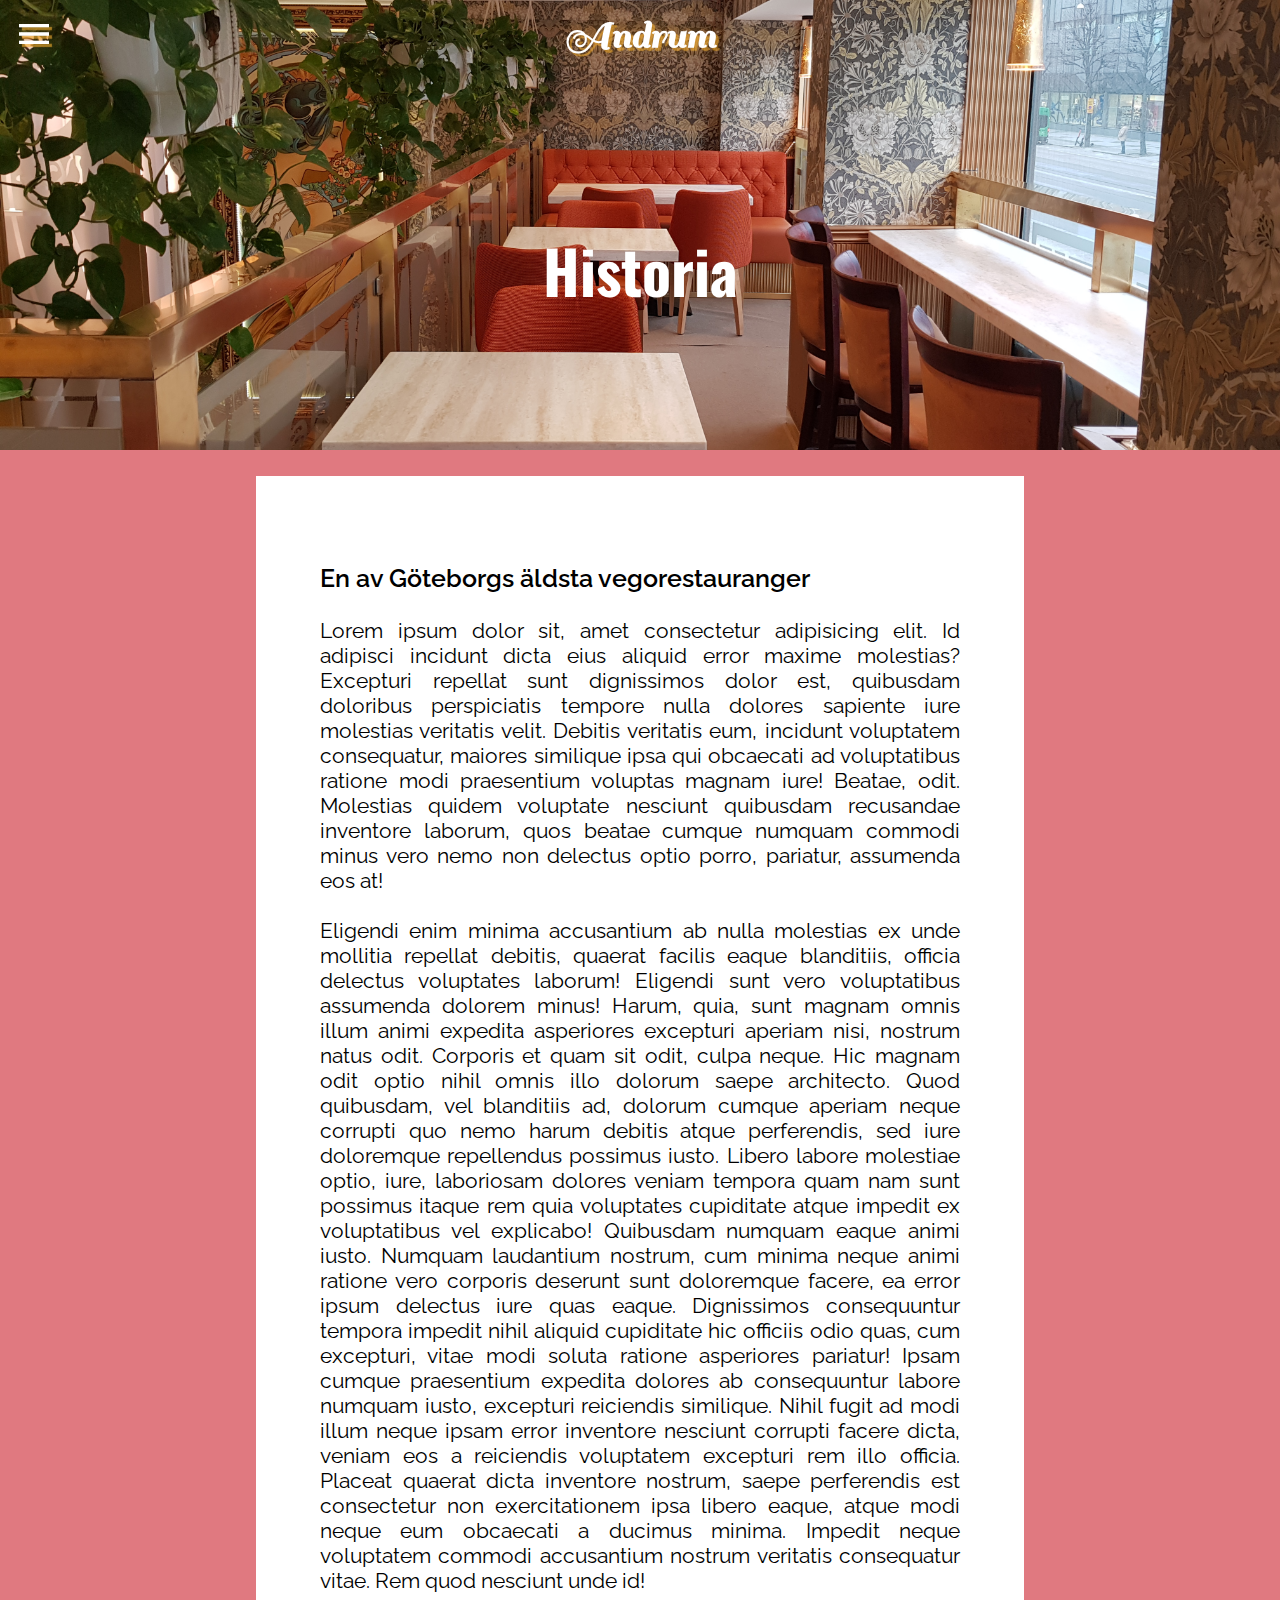
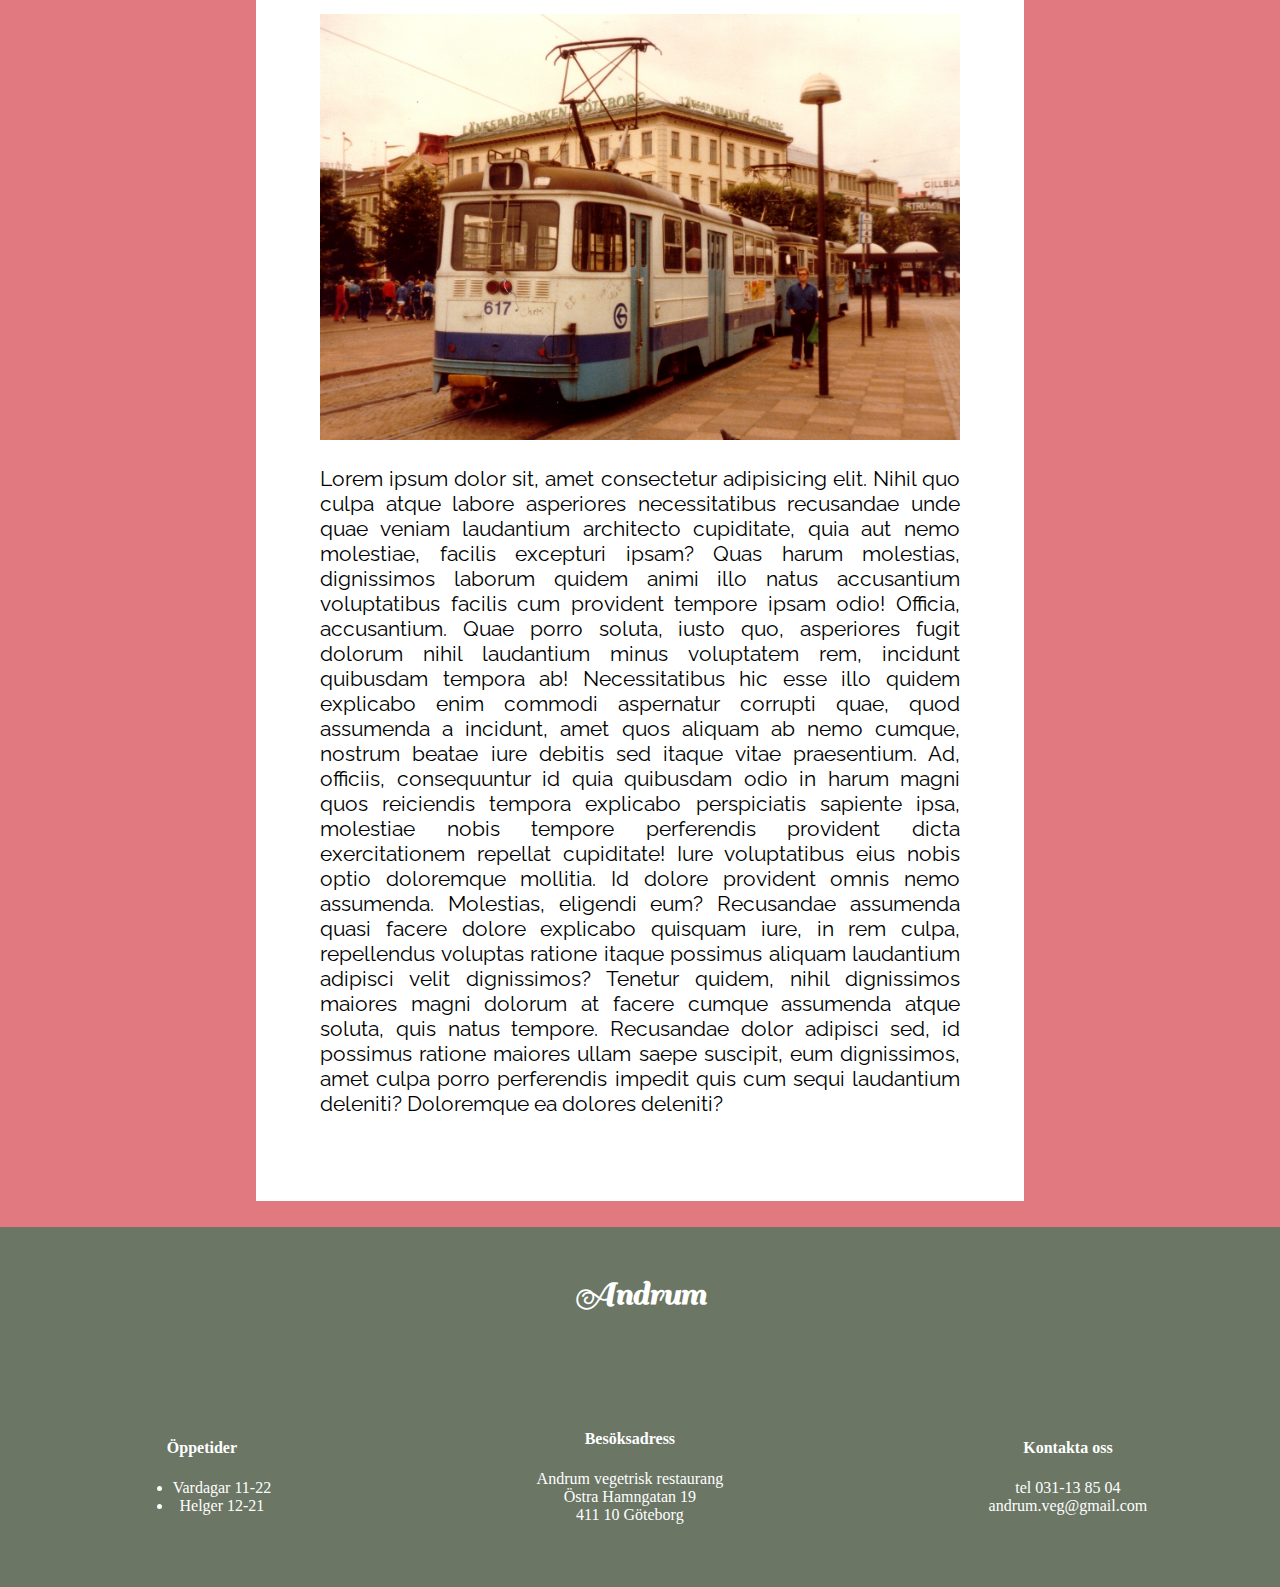
==== commit 375cedef: "Css-mini, undersidor, färger" ====
--- a/historia_undersida.html
+++ b/historia_undersida.html
@@ -1,79 +1,122 @@
 <!DOCTYPE html>
 <html lang="en">
+
 <head>
     <meta charset="UTF-8">
     <meta name="viewport" content="width=device-width, initial-scale=1.0, maximum-scale=1.0">
     <meta http-equiv="X-UA-Compatible" content="ie=edge">
     <title>Vår historia - Andrum</title>
     <link rel="stylesheet" href="css/style.css">
-    <link href="https://fonts.googleapis.com/css?family=Barlow|Oswald:700|Parisienne|Questrial|Raleway:300|Sail&display=swap" rel="stylesheet">
+    <link
+        href="https://fonts.googleapis.com/css?family=Barlow|Oswald:700|Parisienne|Questrial|Raleway:300|Sail&display=swap"
+        rel="stylesheet">
     <link href="https://fonts.googleapis.com/icon?family=Material+Icons" rel="stylesheet">
-   
+
 </head>
+
 <body>
     <div class="subpage_container">
-    <header>
-        <div class="menu-button" onclick="showMenu()">
-            <i class="material-icons">menu</i>
-        </div>
-        <a href="./index.html"><h1>Andrum</h1></a>
+        <header>
+            <div class="menu-button" onclick="showMenu()">
+                <i class="material-icons">menu</i>
+            </div>
+            <a href="./index.html">
+                <h1>Andrum</h1>
+            </a>
 
-    </header>
+        </header>
 
-    <div class="menu">
+        <div class="menu">
 
-        <ul>
-            <li><a href="./historia_undersida.html">OM OSS</a></li> 
-            <li><a href="./mat_undersida.html">VÅR MAT</a></li>
-            <li><a href="./hitta_undersida.html">HITTA HIT</a></li>
-            <li><a href="./kontakt_undersida.html">KONTAKTA OSS</a></li>
-        
-        </ul>
-        
-    </div>
-
-    <div class="fade-layer"  onclick="showMenu()"></div>
-
-    <div class="historia head_subpage">
-        
-        <h2>Historia</h2>
-        
-    </div>
-
-    <section class="sec_subpage">
-        <article>
-            <h3>En av Göteborgs äldsta vegorestauranger</h3>
-            <p>Lorem ipsum dolor sit, amet consectetur adipisicing elit. Id adipisci incidunt dicta eius aliquid error maxime molestias? Excepturi repellat sunt dignissimos dolor est, quibusdam doloribus perspiciatis tempore nulla dolores sapiente iure molestias veritatis velit. Debitis veritatis eum, incidunt voluptatem consequatur, maiores similique ipsa qui obcaecati ad voluptatibus ratione modi praesentium voluptas magnam iure! Beatae, odit. Molestias quidem voluptate nesciunt quibusdam recusandae inventore laborum, quos beatae cumque numquam commodi minus vero nemo non delectus optio porro, pariatur, assumenda eos at!
-                <br><br> Eligendi enim minima accusantium ab nulla molestias ex unde mollitia repellat debitis, quaerat facilis eaque blanditiis, officia delectus voluptates laborum! Eligendi sunt vero voluptatibus assumenda dolorem minus! Harum, quia, sunt magnam omnis illum animi expedita asperiores excepturi aperiam nisi, nostrum natus odit. Corporis et quam sit odit, culpa neque. Hic magnam odit optio nihil omnis illo dolorum saepe architecto. Quod quibusdam, vel blanditiis ad, dolorum cumque aperiam neque corrupti quo nemo harum debitis atque perferendis, sed iure doloremque repellendus possimus iusto. Libero labore molestiae optio, iure, laboriosam dolores veniam tempora quam nam sunt possimus itaque rem quia voluptates cupiditate atque impedit ex voluptatibus vel explicabo! Quibusdam numquam eaque animi iusto. Numquam laudantium nostrum, cum minima neque animi ratione vero corporis deserunt sunt doloremque facere, ea error ipsum delectus iure quas eaque. Dignissimos consequuntur tempora impedit nihil aliquid cupiditate hic officiis odio quas, cum excepturi, vitae modi soluta ratione asperiores pariatur! Ipsam cumque praesentium expedita dolores ab consequuntur labore numquam iusto, excepturi reiciendis similique. Nihil fugit ad modi illum neque ipsam error inventore nesciunt corrupti facere dicta, veniam eos a reiciendis voluptatem excepturi rem illo officia. Placeat quaerat dicta inventore nostrum, saepe perferendis est consectetur non exercitationem ipsa libero eaque, atque modi neque eum obcaecati a ducimus minima. Impedit neque voluptatem commodi accusantium nostrum veritatis consequatur vitae. Rem quod nesciunt unde id!</p>
-            <img src="./img/goeteborg-1980.jpg" alt="Äldre bild av Göteborg">
-            <p>Lorem ipsum dolor sit, amet consectetur adipisicing elit. Nihil quo culpa atque labore asperiores necessitatibus recusandae unde quae veniam laudantium architecto cupiditate, quia aut nemo molestiae, facilis excepturi ipsam? Quas harum molestias, dignissimos laborum quidem animi illo natus accusantium voluptatibus facilis cum provident tempore ipsam odio! Officia, accusantium. Quae porro soluta, iusto quo, asperiores fugit dolorum nihil laudantium minus voluptatem rem, incidunt quibusdam tempora ab! Necessitatibus hic esse illo quidem explicabo enim commodi aspernatur corrupti quae, quod assumenda a incidunt, amet quos aliquam ab nemo cumque, nostrum beatae iure debitis sed itaque vitae praesentium. Ad, officiis, consequuntur id quia quibusdam odio in harum magni quos reiciendis tempora explicabo perspiciatis sapiente ipsa, molestiae nobis tempore perferendis provident dicta exercitationem repellat cupiditate! Iure voluptatibus eius nobis optio doloremque mollitia. Id dolore provident omnis nemo assumenda. Molestias, eligendi eum? Recusandae assumenda quasi facere dolore explicabo quisquam iure, in rem culpa, repellendus voluptas ratione itaque possimus aliquam laudantium adipisci velit dignissimos? Tenetur quidem, nihil dignissimos maiores magni dolorum at facere cumque assumenda atque soluta, quis natus tempore. Recusandae dolor adipisci sed, id possimus ratione maiores ullam saepe suscipit, eum dignissimos, amet culpa porro perferendis impedit quis cum sequi laudantium deleniti? Doloremque ea dolores deleniti?</p>
-
-        </article>
-        
-    </section>
-
-    <footer>
-        <h2>Andrum</h2>
-
-        <article class="a1_ft">
-            <h4>Öppetider</h4>
             <ul>
-                <li>Vardagar 11-22</li>
-                <li>Helger   12-21</li>
+                <li><a href="./historia_undersida.html">OM OSS</a></li>
+                <li><a href="./mat_undersida.html">VÅR MAT</a></li>
+                <li><a href="./hitta_undersida.html">HITTA HIT</a></li>
+                <li><a href="./kontakt_undersida.html">KONTAKTA OSS</a></li>
 
             </ul>
-        </article>
 
-        <article class="a2_ft">
-            <h4>Besöksadress</h4>
-            <p>Andrum vegetrisk restaurang <br> Östra Hamngatan 19 <br> 411 10 Göteborg</p>
-        </article>
+        </div>
 
-        <article class="a3_ft">
-            <h4>Kontakta oss</h4>
-            <p>tel 031-13 85 04 <br>andrum.veg@gmail.com</p>
-        </article>
-    </footer>
+        <div class="fade-layer" onclick="showMenu()"></div>
+
+        <div class="historia head_subpage">
+
+            <h2>Historia</h2>
+
+        </div>
+
+        <section class="sec_subpage">
+            <article>
+                <h3>En av Göteborgs äldsta vegorestauranger</h3>
+                <p>Lorem ipsum dolor sit, amet consectetur adipisicing elit. Id adipisci incidunt dicta eius aliquid
+                    error maxime molestias? Excepturi repellat sunt dignissimos dolor est, quibusdam doloribus
+                    perspiciatis tempore nulla dolores sapiente iure molestias veritatis velit. Debitis veritatis eum,
+                    incidunt voluptatem consequatur, maiores similique ipsa qui obcaecati ad voluptatibus ratione modi
+                    praesentium voluptas magnam iure! Beatae, odit. Molestias quidem voluptate nesciunt quibusdam
+                    recusandae inventore laborum, quos beatae cumque numquam commodi minus vero nemo non delectus optio
+                    porro, pariatur, assumenda eos at!
+                    <br><br> Eligendi enim minima accusantium ab nulla molestias ex unde mollitia repellat debitis,
+                    quaerat facilis eaque blanditiis, officia delectus voluptates laborum! Eligendi sunt vero
+                    voluptatibus assumenda dolorem minus! Harum, quia, sunt magnam omnis illum animi expedita asperiores
+                    excepturi aperiam nisi, nostrum natus odit. Corporis et quam sit odit, culpa neque. Hic magnam odit
+                    optio nihil omnis illo dolorum saepe architecto. Quod quibusdam, vel blanditiis ad, dolorum cumque
+                    aperiam neque corrupti quo nemo harum debitis atque perferendis, sed iure doloremque repellendus
+                    possimus iusto. Libero labore molestiae optio, iure, laboriosam dolores veniam tempora quam nam sunt
+                    possimus itaque rem quia voluptates cupiditate atque impedit ex voluptatibus vel explicabo!
+                    Quibusdam numquam eaque animi iusto. Numquam laudantium nostrum, cum minima neque animi ratione vero
+                    corporis deserunt sunt doloremque facere, ea error ipsum delectus iure quas eaque. Dignissimos
+                    consequuntur tempora impedit nihil aliquid cupiditate hic officiis odio quas, cum excepturi, vitae
+                    modi soluta ratione asperiores pariatur! Ipsam cumque praesentium expedita dolores ab consequuntur
+                    labore numquam iusto, excepturi reiciendis similique. Nihil fugit ad modi illum neque ipsam error
+                    inventore nesciunt corrupti facere dicta, veniam eos a reiciendis voluptatem excepturi rem illo
+                    officia. Placeat quaerat dicta inventore nostrum, saepe perferendis est consectetur non
+                    exercitationem ipsa libero eaque, atque modi neque eum obcaecati a ducimus minima. Impedit neque
+                    voluptatem commodi accusantium nostrum veritatis consequatur vitae. Rem quod nesciunt unde id!</p>
+                <img src="./img/goeteborg-1980.jpg" alt="Äldre bild av Göteborg">
+                <p>Lorem ipsum dolor sit, amet consectetur adipisicing elit. Nihil quo culpa atque labore asperiores
+                    necessitatibus recusandae unde quae veniam laudantium architecto cupiditate, quia aut nemo
+                    molestiae, facilis excepturi ipsam? Quas harum molestias, dignissimos laborum quidem animi illo
+                    natus accusantium voluptatibus facilis cum provident tempore ipsam odio! Officia, accusantium. Quae
+                    porro soluta, iusto quo, asperiores fugit dolorum nihil laudantium minus voluptatem rem, incidunt
+                    quibusdam tempora ab! Necessitatibus hic esse illo quidem explicabo enim commodi aspernatur corrupti
+                    quae, quod assumenda a incidunt, amet quos aliquam ab nemo cumque, nostrum beatae iure debitis sed
+                    itaque vitae praesentium. Ad, officiis, consequuntur id quia quibusdam odio in harum magni quos
+                    reiciendis tempora explicabo perspiciatis sapiente ipsa, molestiae nobis tempore perferendis
+                    provident dicta exercitationem repellat cupiditate! Iure voluptatibus eius nobis optio doloremque
+                    mollitia. Id dolore provident omnis nemo assumenda. Molestias, eligendi eum? Recusandae assumenda
+                    quasi facere dolore explicabo quisquam iure, in rem culpa, repellendus voluptas ratione itaque
+                    possimus aliquam laudantium adipisci velit dignissimos? Tenetur quidem, nihil dignissimos maiores
+                    magni dolorum at facere cumque assumenda atque soluta, quis natus tempore. Recusandae dolor adipisci
+                    sed, id possimus ratione maiores ullam saepe suscipit, eum dignissimos, amet culpa porro perferendis
+                    impedit quis cum sequi laudantium deleniti? Doloremque ea dolores deleniti?</p>
+
+            </article>
+
+        </section>
+
+        <footer>
+            <h2>Andrum</h2>
+
+            <article class="a1_ft">
+                <h4>Öppetider</h4>
+                <ul>
+                    <li>Vardagar 11-22</li>
+                    <li>Helger 12-21</li>
+
+                </ul>
+            </article>
+
+            <article class="a2_ft">
+                <h4>Besöksadress</h4>
+                <p>Andrum vegetrisk restaurang <br> Östra Hamngatan 19 <br> 411 10 Göteborg</p>
+            </article>
+
+            <article class="a3_ft">
+                <h4>Kontakta oss</h4>
+                <p>tel 031-13 85 04 <br>andrum.veg@gmail.com</p>
+            </article>
+        </footer>
 
 
 
@@ -82,4 +125,5 @@
     </div>
     <script src="./js/script.js"></script>
 </body>
+
 </html>--- a/css/style.css
+++ b/css/style.css
@@ -1,14 +1,10 @@
-/*
-prel färgtema
-#E89D48
-#FF7342
-#E07980
-
-
-Kanske även ngt blått som matchar möblerna: typ #46BDA7 */
+
 body{
     margin: 0px;
-}
+    overflow-x: hidden;
+}
+
+/* Responsivitet etc */
 
 @media screen and (max-width: 600px){
     #container{
@@ -20,16 +16,73 @@
         's3'
         's4'
         'ft';
-        grid-template-rows: 100vh  100vh  100vh  100vh 100vh 40vh ;
+        grid-template-rows: 100vh  100vh  100vh  100vh 100vh auto ;
         grid-template-columns: 100vw;
+    }
+
+    .slide_1{
+        background-image: url(../img/Slideshow/slide1mobile.jpg);
+        background-size: cover;
+        background-position: center;
+        height: 100%;
+        width: 100%;
+        
+
+
+    }
+    .slide_2{
+        background-image: url(../img/Slideshow/slide2mobile.jpg);
+        background-size: cover;
+        background-position: center;
+        height: 100%;
+        width: 100%
+       
+    }
+    .slide_3{
+        background-image: url(../img/Slideshow/slide3mobile2.jpg);
+        background-size: cover;
+        background-position: center;
+        height: 100%;
+        width: 100%
+        
+    }
+   
+    .main_text h2{
+        font-size: 40px;
     }
 
     .img{
         height: 50%;
     }
    
-    
-    
+    footer{
+        grid-template-areas: 
+        'h2'
+        'a1'
+        'a2'
+        'a3';
+    }
+
+    .subpage_container{
+        display: grid;
+        grid-template-areas:
+        'pic'
+        'sec'
+        'ft';
+        grid-template-rows: 50vh  auto  auto ;
+        grid-template-columns: 100vw;
+    }
+
+    .sec_subpage article{
+        background-color: white;
+        padding: 15px;
+        margin: 10px;
+        font-family: 'raleway' 
+    }
+    
+    .menu{
+        width: 80vw;
+    }
 }
 
 @media screen and (min-width: 601px){
@@ -42,8 +95,40 @@
         's3 s3'
         's4 s4'
         'ft ft';
-        grid-template-rows: 100vh  50vh  50vh  50vh 50vh 40vh ;
+        grid-template-rows: 100vh  50vh  50vh  50vh 50vh 30vh ;
         grid-template-columns: 100vw;
+    }
+
+    .slide_1{
+        background-image: url(../img/Slideshow/slide1desktop.jpg);
+        background-size: cover;
+        background-position: bottom;
+        height: 100%;
+        width: 100%;
+      
+
+
+    }
+    .slide_2{
+        background-image: url(../img/Slideshow/slide2desktop.jpg);
+        background-size: cover;
+        background-position: bottom;
+        height: 100%;
+        width: 100%
+       
+    }
+    .slide_3{
+        background-image: url(../img/Slideshow/slide3desktop.jpg);
+        background-size: cover;
+        background-repeat: no-repeat;
+        background-position: bottom;
+        height: 100%;
+        width: 100%
+        
+    }
+
+    .main_text h2{
+        font-size: 60px
     }
 
     .sec_index{
@@ -53,6 +138,7 @@
         grid-template-columns: 50vw 50vw
     }
 
+
     .right{
         grid-area: right;
     }
@@ -69,13 +155,36 @@
         
     }
 
+    .subpage_container{
+        display: grid;
+        grid-template-areas:
+        'pic'
+        'sec'
+        'ft';
+        grid-template-rows: 50vh  auto  40vh ;
+        grid-template-columns: 100vw;
+    }
+
     .sec_subpage article{
         margin: 2vw 20vw 2vw 20vw ;
         background: white;
-        padding: 5vw
+        padding: 5vw;
+        font-size: 21px;
+        font-family: 'raleway';
+        font-weight: 400;
+        text-align: justify;
+    }
+   
+    footer{
+        grid-template-areas: 
+        'h2 h2 h2'
+        'a1 a2 a3';
         
     }
-   
+
+    .menu{
+        width: 30vw;
+    }
 
 
 }
@@ -84,28 +193,25 @@
 /*INDEX PAGE OCH GEMENSAMMA TAGGAR*/
 
 .slideshow-container {
-    height: 100%;
-    width: auto;
+    height: 100vh;
     position: relative;
     top: 0;
     margin: auto;
     overflow: hidden;
   }
 
-.myslides{
-    position: relative;
-    top: 0
-}
+
+
 
 header{
     position: fixed;
     width: 100vw;
     height: 70px;
-    background: rgba(255, 255, 255, 0.26);
+ 
     top: 0;
     font-family: 'sail' ;
     font-size: 20px;
-    z-index: 0;
+    z-index: 10;
     display: flex;
     
 }
@@ -118,6 +224,12 @@
 }
 
 
+header h1, .menu-button{
+    text-shadow: 3px 3px 1px rgba(246, 175, 51, 0.61), 0 0 25px rgba(246, 175, 51, 0.486);
+    
+    border-radius: 5px
+}
+
 
 .menu-button{
     cursor: pointer;
@@ -133,14 +245,13 @@
 
 .menu{
     height: 100vh;
-    width: 30vw;
-    background: #E07980;
+    background: rgba(246, 175, 51);
     position: fixed;
     top: 0;
-    left: -90vw;
+    left: -100vw;
     transition: left 0.3s;
     box-shadow: 10px 0px 21px -10px rgba(0,0,0,0.75);
-    z-index: 10;
+    z-index: 11;
     align-content: center;
     text-align: center;
 }
@@ -165,6 +276,7 @@
     font-family: 'railway';
     color: white;
     font-weight: bold;
+
 }
 
 .show{
@@ -191,27 +303,74 @@
     color: white;
 }
 
+/*Main och slideshowen*/
+
 main{
     grid-area: mn;
     background-color: #E89D48;
-    z-index: -1;
-
-}
+    
+
+
+}
+
+.mySlides{
+    text-align: center;
+    text-shadow: 1px 1px 2px rgba(0, 0, 0, 0.301), 0 0 15px rgba(0, 0, 0, 0.226);
+    position: relative;
+    top: -30px;
+    width: 100%;
+    height: 100%
+   
+
+}
+
+
+.main_text h2{
+    font-family: 'Raleway', sans-serif;
+    font-weight: 800;
+    margin: 0;
+    color: rgb(235, 110, 26);
+    
+}
+.main_text h3{
+    font-family: 'Raleway', sans-serif;
+    font-size: 30px;
+    position: relative;
+    color: white
+    
+}
+
+.main_text{
+    padding-left: 15vw;
+    padding-right: 15vw;
+    position: relative;
+    top: 25%;
+}
+
+
+/*Innehåll specifikt för index*/
 
 .sec_index{
-    /*padding: 30px;*/
-    text-align: center;
-    font-family: 'Raleway' ;
+    text-align: center;
+    font-family: 'Raleway', sans-serif;
+    font-weight: 300;
     
 }
 article{
     margin: 30px;
-}
-
- .button_index{
+    align-self: center;
+}
+
+article h3{
+    font-weight: 500;   
+}
+
+
+
+.button_index{
     background-color: white;
-    width: 150px;
-    height: 40px;
+    width: 120px;
+    padding: 7px;
     margin: 40px;
     display: inline-block;
     text-decoration: none;
@@ -225,6 +384,10 @@
     
 }
 
+.button_index a{
+    margin: auto;
+}
+
 a {
     text-decoration: none;
     color: black;
@@ -233,11 +396,9 @@
 
 .historia {
     grid-area: s1;
-    background-color: rgb(253, 132, 87);
+    background-color: #f78659;
    
 }
-
-
 
 .mat{
     grid-area: s2;
@@ -251,12 +412,8 @@
 
 .kontakt{
     grid-area: s4;
-    background-color: green;
-}
-
-
-
-
+    background-color:#33A36A;
+}
 
 img{
     max-width: 100%;
@@ -266,30 +423,40 @@
     background-image: url(../img/20200308_120151.jpg);
     background-repeat: no-repeat;
     background-size: cover;
+    background-position: center;
 
 }
 .mat .img{
     background-image: url(../img/varmat.jpg);
     background-repeat: no-repeat;
     background-size: cover;
+    background-position: center;
 
 }
 .hitta .img{
     background-image: url(../img/andrummap.png);
     background-repeat: no-repeat;
     background-size: cover;
-
-}
-
+    background-position: center;
+
+}
+.kontakt .img{
+    background-image: url(../img/kontaktaossbla.jpg);
+    background-repeat: no-repeat;
+    background-size: cover;
+    background-position: center;
+
+}
+
+
+/*Footer*/
 
 footer{
     grid-area: ft;
-    background-color: rgb(187, 187, 187);
+    background-color: #6b7665;
     display: grid;
-    grid-template-areas: 
-    'h2 h2 h2'
-    'a1 a2 a3';
-    color: white
+    color:white;
+    
 }
 
 footer h2{
@@ -319,30 +486,28 @@
     text-align: center;
 }
 
+
 /*SUBPAGES*/
 
-.subpage_container{
-    display: grid;
-    grid-template-areas:
-    'pic'
-    'sec'
-    'ft';
-    grid-template-rows: 50vh  auto  40vh ;
-    grid-template-columns: 100vw;
-}
 
 .head_subpage{
     grid-area: pic;
     background-size: cover  ;
+    background-position: center;
     background-repeat: no-repeat;
     font-family: 'oswald';
     color: white;
+    z-index: -1;
     
 }
 
 .sec_subpage{    /* section på undersidorna  */
     grid-area: sec;
-    background: green;
+    background: #E07980;
+}
+
+.sec_subpage h3{
+    font-weight: 600;
 }
 
 .historia.head_subpage{
@@ -367,10 +532,11 @@
 
 }
 
-/*#slideshow{
-    animation:fading 7s infinite;
-    width: 100%
-}
-    
-
-    @keyframes fading{0%{opacity:0}50%{opacity:1}100%{opacity:0}}
+.hitta_subpage article{
+    text-align: center
+}
+
+.sec_subpage h6{
+    font-size: 16px;
+    margin-block-end: 5px
+}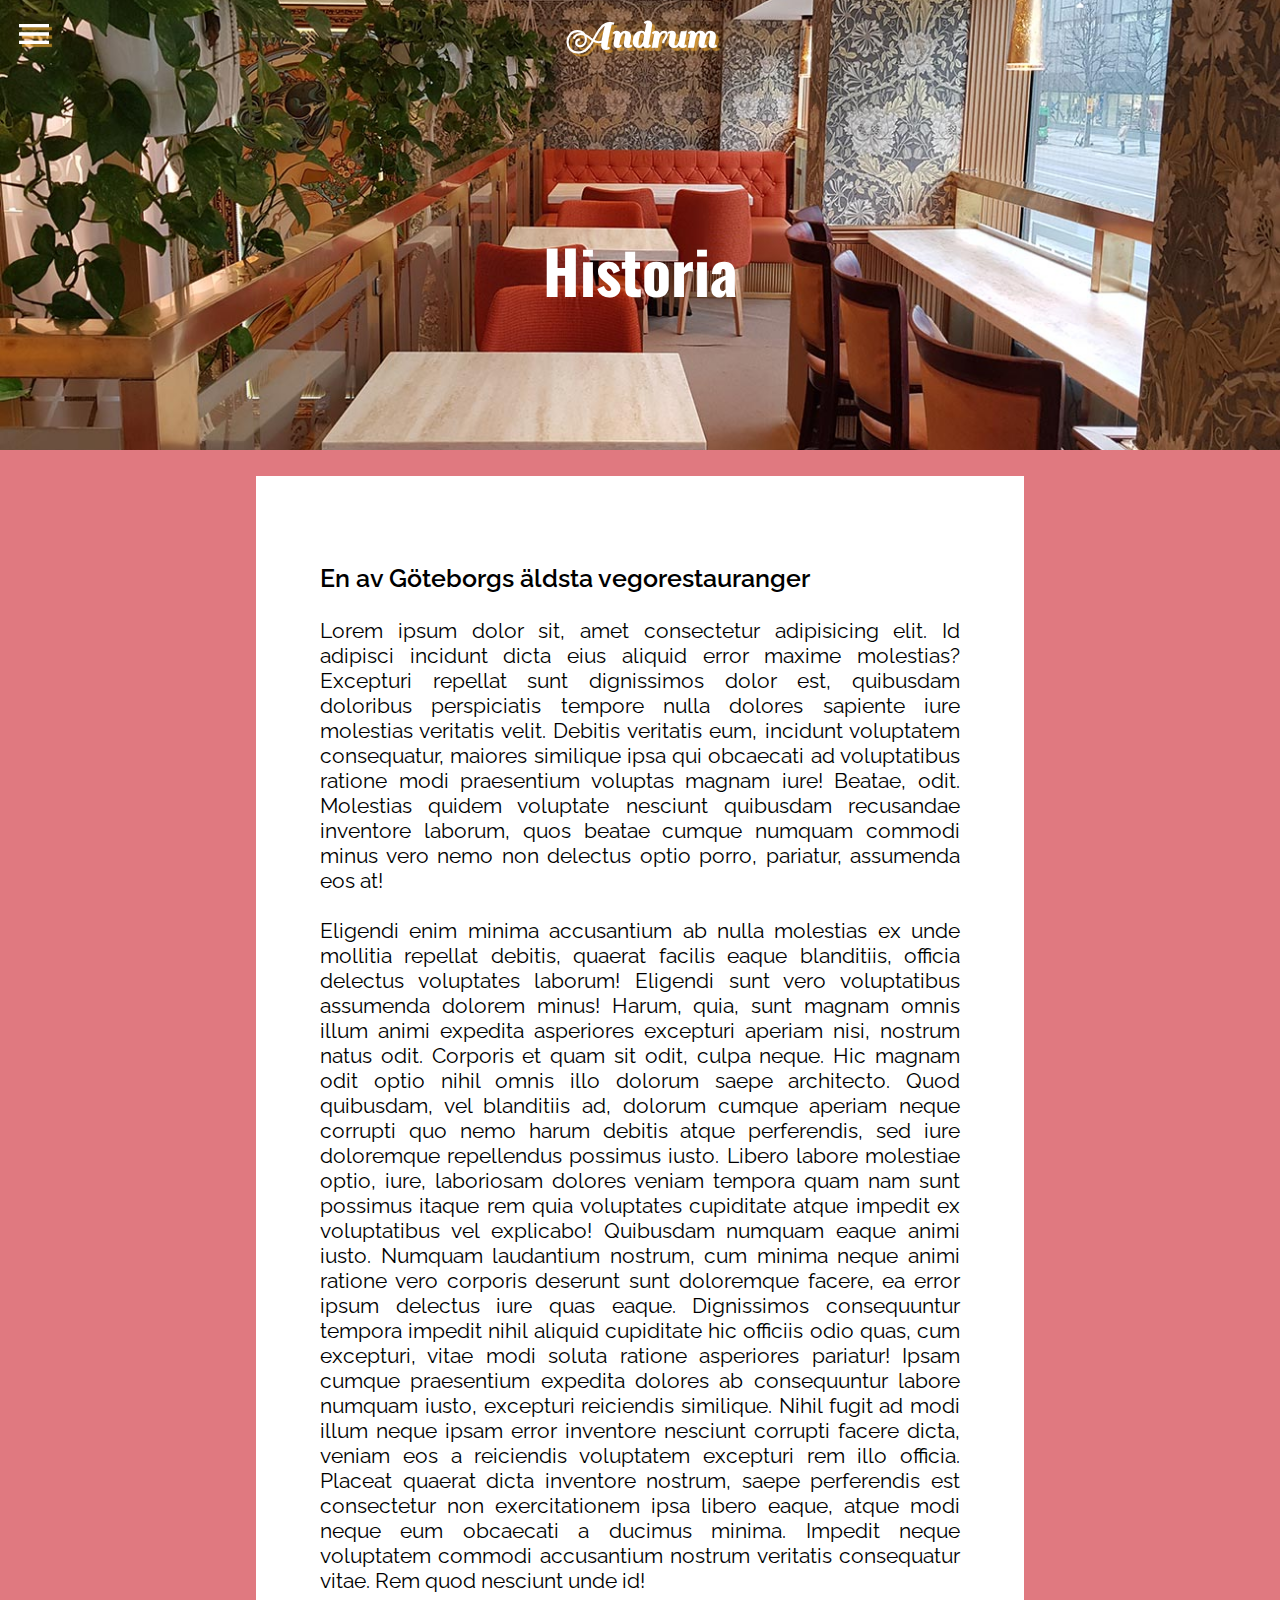
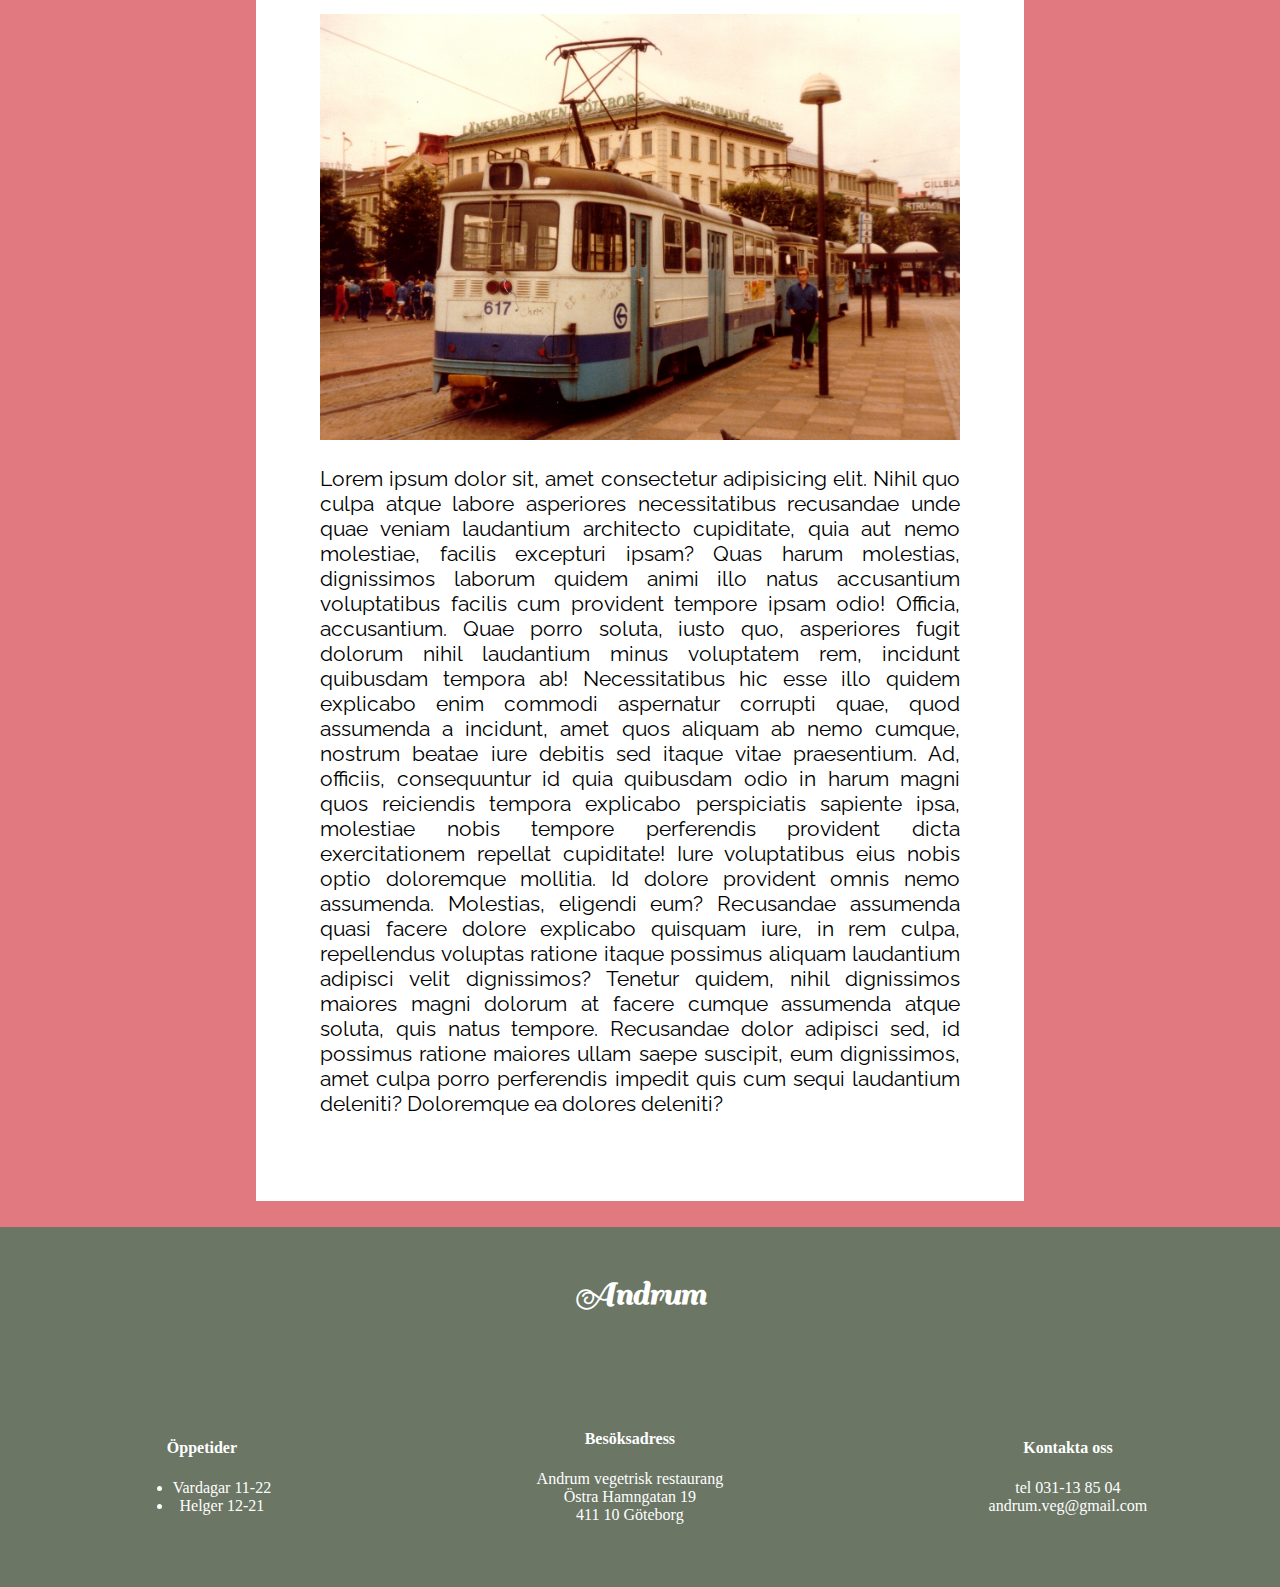
==== commit a2d6c16f: "ändring av bilder" ====
--- a/historia_undersida.html
+++ b/historia_undersida.html
@@ -17,7 +17,7 @@
 <body>
     <div class="subpage_container">
         <header>
-            <div class="menu-button" onclick="showMenu()">
+            <div class="menu-button">
                 <i class="material-icons">menu</i>
             </div>
             <a href="./index.html">
@@ -38,7 +38,7 @@
 
         </div>
 
-        <div class="fade-layer" onclick="showMenu()"></div>
+        <div class="fade-layer"></div>
 
         <div class="historia head_subpage">
 
--- a/css/style.css
+++ b/css/style.css
@@ -147,13 +147,7 @@
         grid-area: left;
     }
 
-    .historia.img{
-        background-image: url(../img/IMG_05721.jpg);
-        background-repeat: no-repeat;
-        background-size: cover;
-        
-        
-    }
+   
 
     .subpage_container{
         display: grid;
@@ -420,7 +414,7 @@
 }
 
 .historia .img{
-    background-image: url(../img/20200308_120151.jpg);
+    background-image: url(../img/historia_img.jpg);
     background-repeat: no-repeat;
     background-size: cover;
     background-position: center;
@@ -511,16 +505,13 @@
 }
 
 .historia.head_subpage{
-    background-image: url("../img/20200308_120151.jpg");
-
+    background-image: url("../img/historia_subpage.jpg");
 }
 .mat.head_subpage{
-    background-image: url("../img/20200308_120020.jpg");
-
-}
-.historia.head_subpage{
-    background-image: url("../img/20200308_120151.jpg");
-
+    background-image: url("../img/mat_subpage.jpg");
+}
+.kontakt.head_subpage{
+    background-image: url("../img/kontakt_subpage.jpg");
 }
 
 .head_subpage h2{
